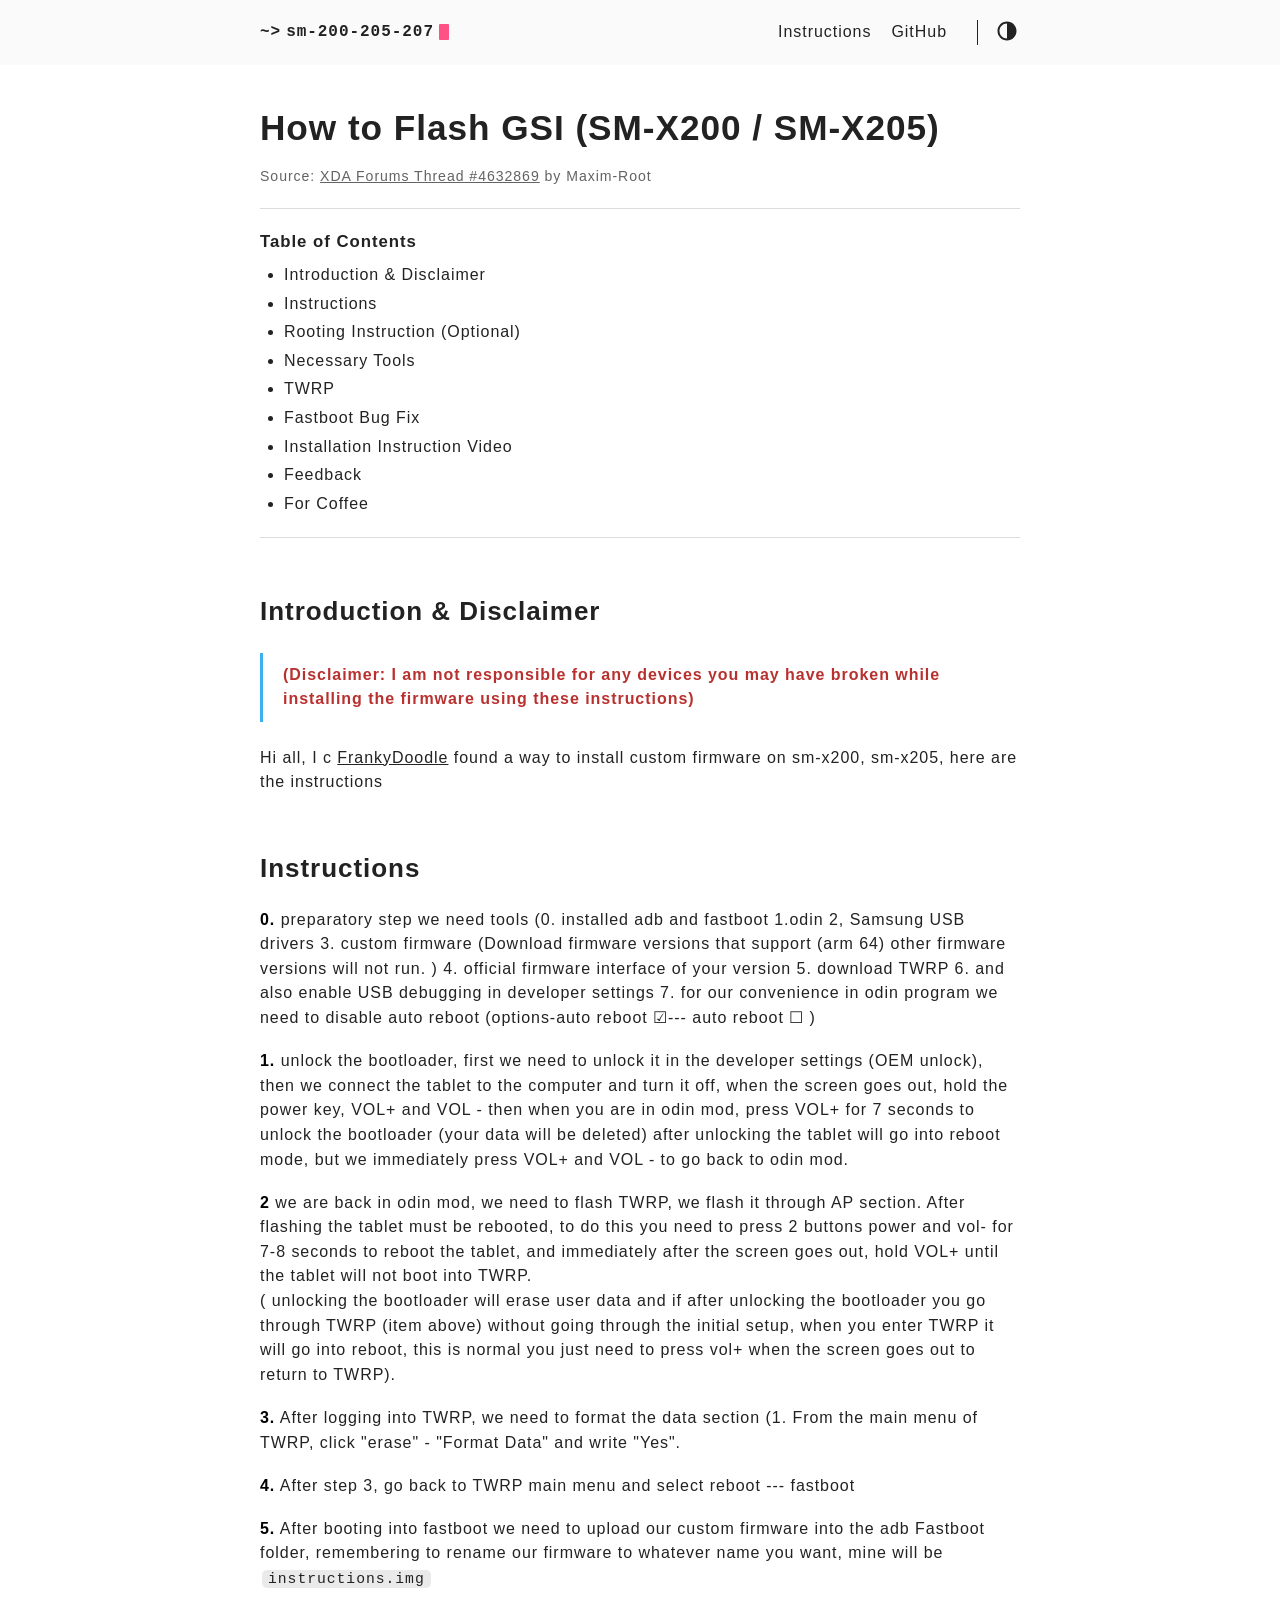
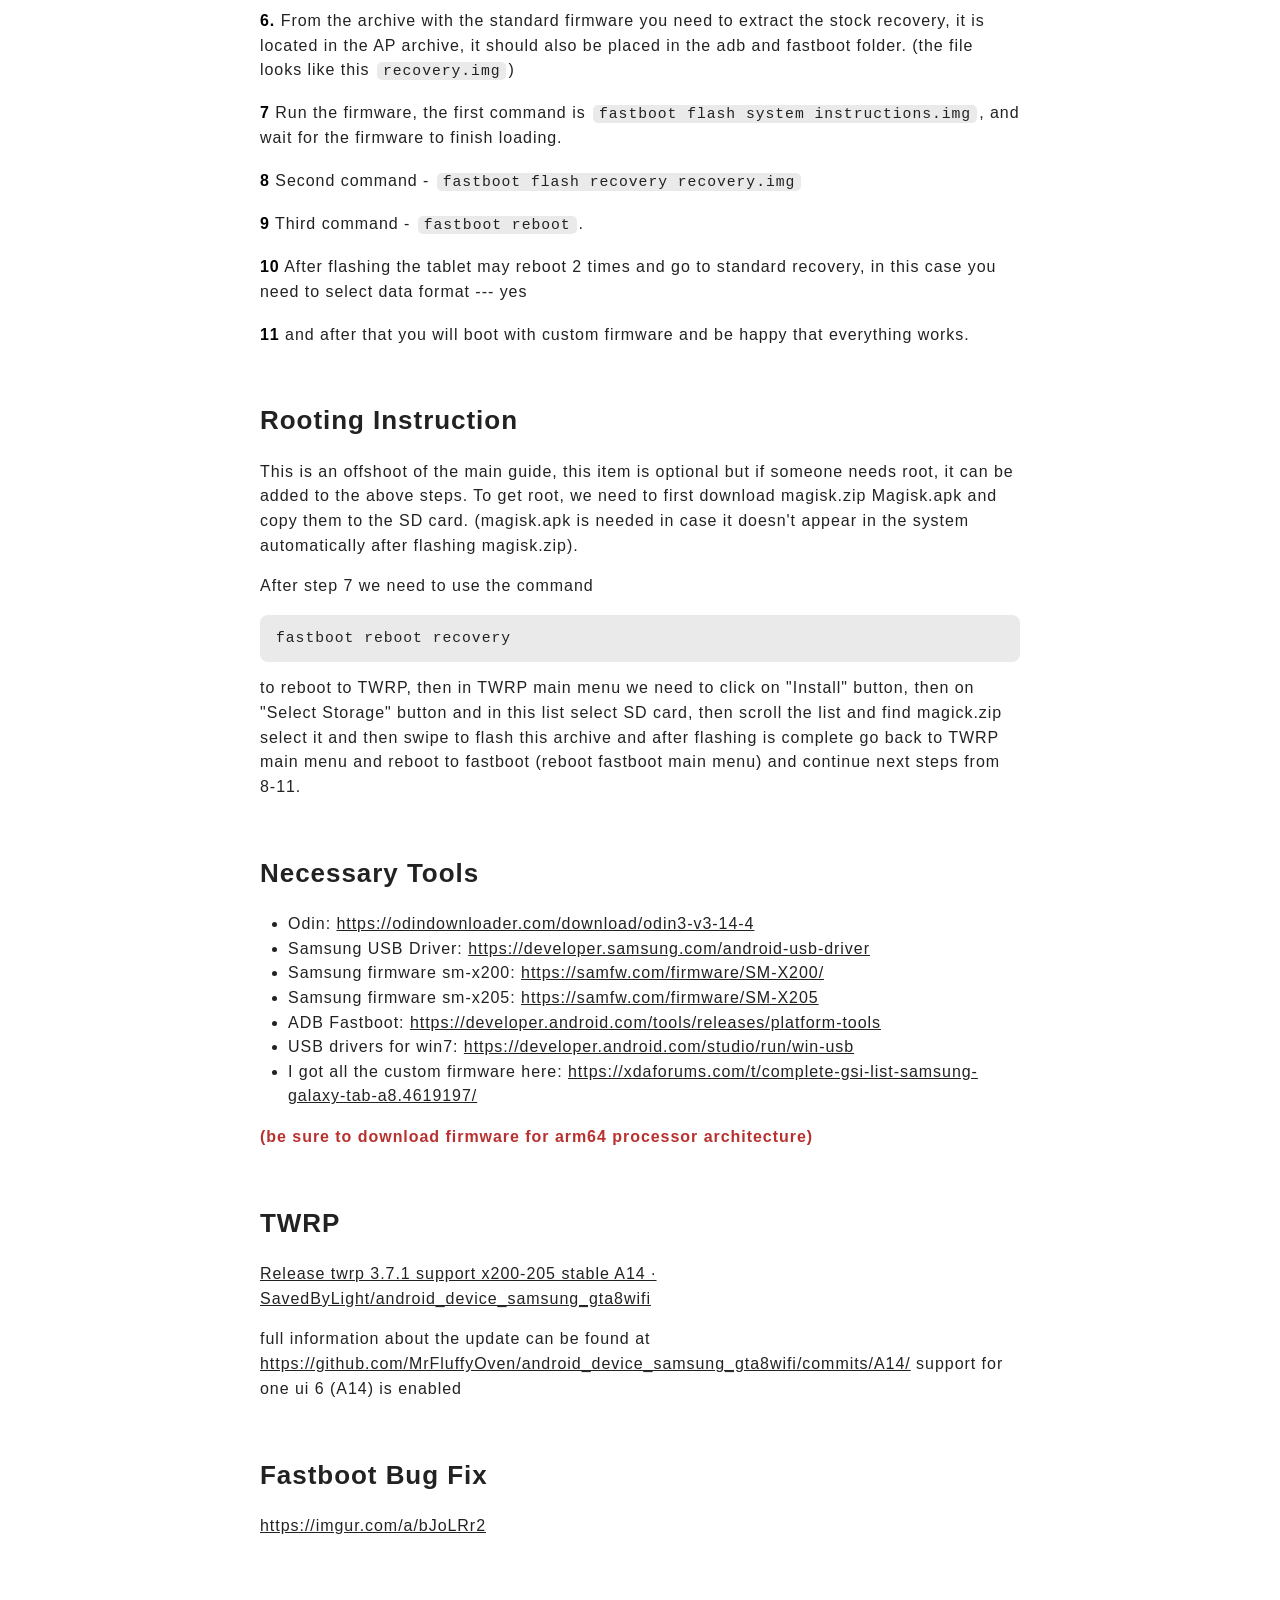
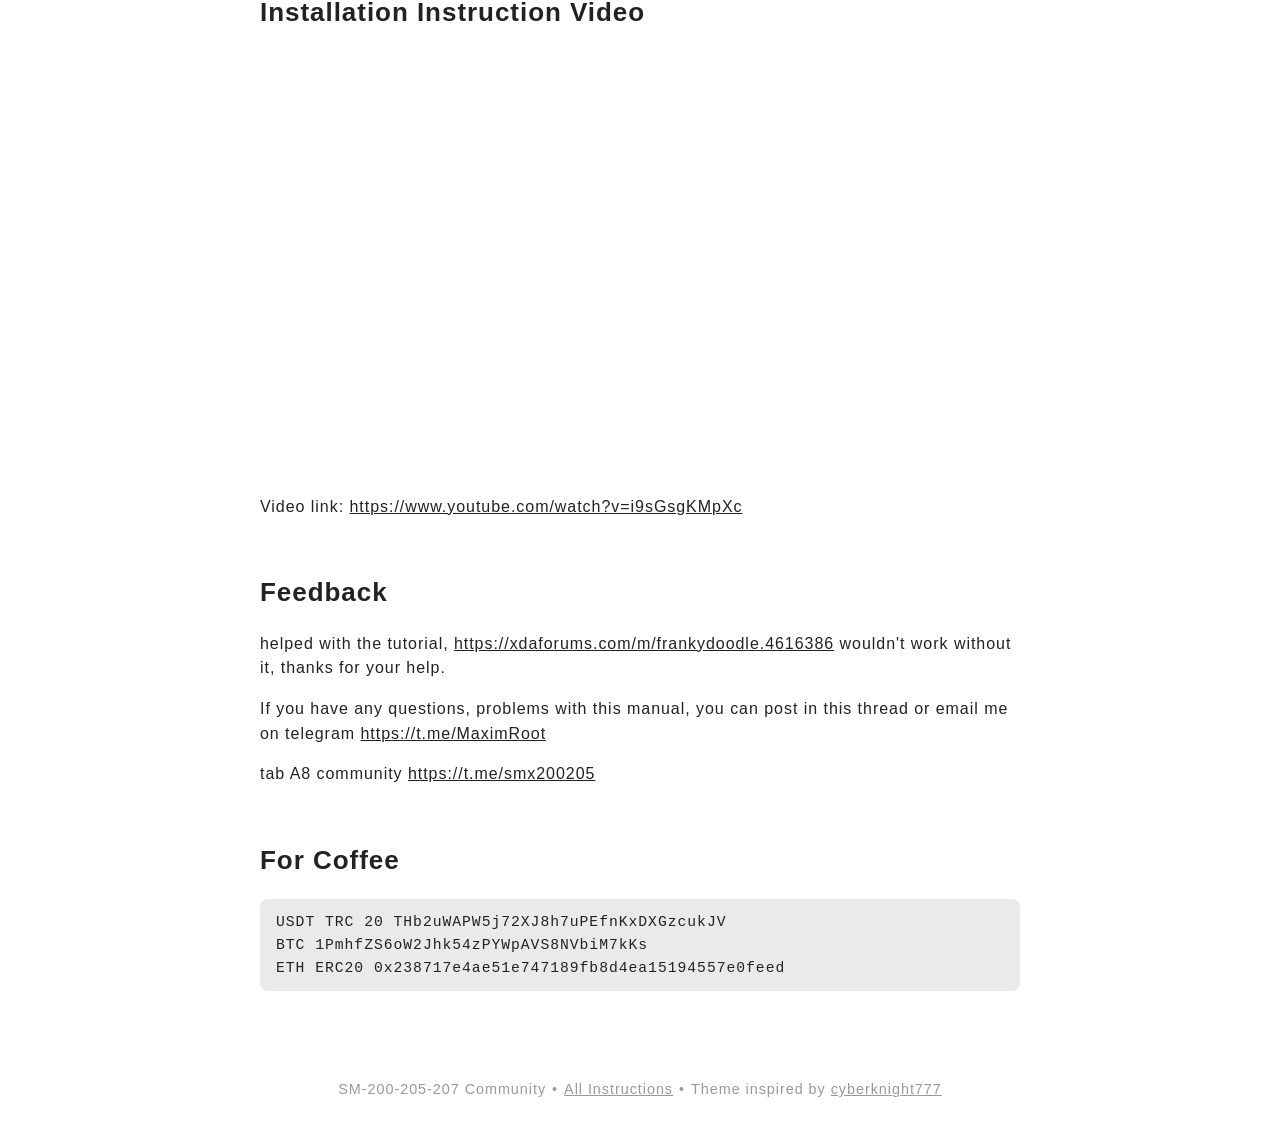
==== instructions/how-to-flash-gsi/index.html @ a04eec19 "Add Tab A8 GSI installation guide static site" ====
<!DOCTYPE html>
<html lang="en">
  <head>
    <meta charset="UTF-8" />
    <meta http-equiv="X-UA-Compatible" content="ie=edge" />
    <meta name="viewport" content="width=device-width, initial-scale=1, shrink-to-fit=no" />
    <meta name="author" content="Maxim-Root" />
    <meta name="description" content="Instructions on how to install GSI on Samsung Galaxy Tab A8 (SM-X200 / SM-X205)." />
    <title>How to Flash GSI (SM-X200 / SM-X205) :: SM-200-205-207</title>
    <link rel="icon" type="image/svg+xml" href="data:image/svg+xml,%3Csvg xmlns='http://www.w3.org/2000/svg' viewBox='0 0 32 32'%3E%3Crect width='32' height='32' rx='6' fill='%231b1c1d'/%3E%3Ctext x='50%25' y='55%25' dominant-baseline='middle' text-anchor='middle' font-family='monospace' font-size='16' font-weight='bold' fill='%23fe5186'%3E~%3E%3C/text%3E%3C/svg%3E" />
    <link rel="stylesheet" href="../../assets/css/style.css" />
    <script src="../../assets/js/main.js"></script>
  </head>
  <body>
    <div class="container">
      <header class="header">
        <span class="header__inner">
          <a href="../../" style="text-decoration: none;">
            <div class="logo">
              <span class="logo__mark">~&gt; </span>
              <span class="logo__text">sm-200-205-207</span>
              <span class="logo__cursor"></span>
            </div>
          </a>

          <span class="header__right">
            <nav class="menu">
              <ul class="menu__inner">
                <li><a href="../../">Instructions</a></li>
                <li><a href="https://github.com/SM-200-205-207" target="_blank" rel="noopener">GitHub</a></li>
              </ul>
            </nav>

            <button class="menu-trigger" type="button" aria-label="Menu" aria-expanded="false">
              <svg xmlns="http://www.w3.org/2000/svg" viewBox="0 0 24 24">
                <path d="M0 0h24v24H0z" fill="none" />
                <path d="M3 18h18v-2H3v2zm0-5h18v-2H3v2zm0-7v2h18V6H3z" />
              </svg>
            </button>

            <button class="theme-toggle not-selectable" type="button" aria-label="Toggle theme">
              <svg class="theme-toggler" width="24" height="24" viewBox="0 0 48 48" fill="none" xmlns="http://www.w3.org/2000/svg">
                <path d="M22 41C32.4934 41 41 32.4934 41 22C41 11.5066 32.4934 3 22 3C11.5066 3 3 11.5066 3 22C3 32.4934 11.5066 41 22 41ZM7 22C7 13.7157 13.7157 7 22 7V37C13.7157 37 7 30.2843 7 22Z" />
              </svg>
            </button>
          </span>
        </span>
      </header>

      <div class="content">
        <main class="post">
          <article>
            <h1 class="post-title">
              <a href="./">How to Flash GSI (SM-X200 / SM-X205)</a>
            </h1>
            <div class="post-meta">
              Source: <a href="https://xdaforums.com/t/instructions-on-how-to-install-gsi-on-sm-x200-sm-x205.4632869/" target="_blank" rel="noopener">XDA Forums Thread #4632869</a> by Maxim-Root
            </div>

            <hr />
            <aside id="toc">
              <div class="toc-title">Table of Contents</div>
              <nav id="TableOfContents">
                <ul>
                  <li><a href="#introduction">Introduction &amp; Disclaimer</a></li>
                  <li><a href="#instructions">Instructions</a></li>
                  <li><a href="#rooting-instruction">Rooting Instruction (Optional)</a></li>
                  <li><a href="#necessary-tools">Necessary Tools</a></li>
                  <li><a href="#twrp">TWRP</a></li>
                  <li><a href="#fastboot-bug-fix">Fastboot Bug Fix</a></li>
                  <li><a href="#installation-instruction-video">Installation Instruction Video</a></li>
                  <li><a href="#feedback">Feedback</a></li>
                  <li><a href="#for-coffee">For Coffee</a></li>
                </ul>
              </nav>
            </aside>
            <hr />

            <div class="post-content">
              <h2 id="introduction">Introduction &amp; Disclaimer</h2>
              <blockquote>
                <p class="disclaimer-text">(Disclaimer: I am not responsible for any devices you may have broken while installing the firmware using these instructions)</p>
              </blockquote>
              <p>
                Hi all, I c <a href="https://xdaforums.com/m/4616386/" target="_blank" rel="noopener">FrankyDoodle</a> found a way to install custom firmware on sm-x200, sm-x205, here are the instructions
              </p>

              <h2 id="instructions">Instructions</h2>
              <ul class="step-list">
                <li>
                  <strong>0.</strong> preparatory step we need tools (0. installed adb and fastboot 1.odin 2, Samsung USB drivers 3. custom firmware (Download firmware versions that support (arm 64) other firmware versions will not run. ) 4. official firmware interface of your version 5. download TWRP 6. and also enable USB debugging in developer settings 7. for our convenience in odin program we need to disable auto reboot (options-auto reboot &#x2611;--- auto reboot &#x2610; )
                </li>
                <li>
                  <strong>1.</strong> unlock the bootloader, first we need to unlock it in the developer settings (OEM unlock), then we connect the tablet to the computer and turn it off, when the screen goes out, hold the power key, VOL+ and VOL - then when you are in odin mod, press VOL+ for 7 seconds to unlock the bootloader (your data will be deleted) after unlocking the tablet will go into reboot mode, but we immediately press VOL+ and VOL - to go back to odin mod.
                </li>
                <li>
                  <strong>2</strong> we are back in odin mod, we need to flash TWRP, we flash it through AP section. After flashing the tablet must be rebooted, to do this you need to press 2 buttons power and vol- for 7-8 seconds to reboot the tablet, and immediately after the screen goes out, hold VOL+ until the tablet will not boot into TWRP.
                  <br />
                  ( unlocking the bootloader will erase user data and if after unlocking the bootloader you go through TWRP (item above) without going through the initial setup, when you enter TWRP it will go into reboot, this is normal you just need to press vol+ when the screen goes out to return to TWRP).
                </li>
                <li>
                  <strong>3.</strong> After logging into TWRP, we need to format the data section (1. From the main menu of TWRP, click &quot;erase&quot; - &quot;Format Data&quot; and write &quot;Yes&quot;.
                </li>
                <li>
                  <strong>4.</strong> After step 3, go back to TWRP main menu and select reboot --- fastboot
                </li>
                <li>
                  <strong>5.</strong> After booting into fastboot we need to upload our custom firmware into the adb Fastboot folder, remembering to rename our firmware to whatever name you want, mine will be <code>instructions.img</code>
                </li>
                <li>
                  <strong>6.</strong> From the archive with the standard firmware you need to extract the stock recovery, it is located in the AP archive, it should also be placed in the adb and fastboot folder. (the file looks like this <code>recovery.img</code>)
                </li>
                <li>
                  <strong>7</strong> Run the firmware, the first command is <code>fastboot flash system instructions.img</code>, and wait for the firmware to finish loading.
                </li>
                <li>
                  <strong>8</strong> Second command - <code>fastboot flash recovery recovery.img</code>
                </li>
                <li>
                  <strong>9</strong> Third command - <code>fastboot reboot</code>.
                </li>
                <li>
                  <strong>10</strong> After flashing the tablet may reboot 2 times and go to standard recovery, in this case you need to select data format --- yes
                </li>
                <li>
                  <strong>11</strong> and after that you will boot with custom firmware and be happy that everything works.
                </li>
              </ul>

              <h2 id="rooting-instruction">Rooting Instruction</h2>
              <p>
                This is an offshoot of the main guide, this item is optional but if someone needs root, it can be added to the above steps. To get root, we need to first download magisk.zip Magisk.apk and copy them to the SD card. (magisk.apk is needed in case it doesn't appear in the system automatically after flashing magisk.zip).
              </p>
              <p>
                After step 7 we need to use the command
              </p>
              <pre><code>fastboot reboot recovery</code></pre>
              <p>
                to reboot to TWRP, then in TWRP main menu we need to click on &quot;Install&quot; button, then on &quot;Select Storage&quot; button and in this list select SD card, then scroll the list and find magick.zip select it and then swipe to flash this archive and after flashing is complete go back to TWRP main menu and reboot to fastboot (reboot fastboot main menu) and continue next steps from 8-11.
              </p>

              <h2 id="necessary-tools">Necessary Tools</h2>
              <ul>
                <li>Odin: <a href="https://odindownloader.com/download/odin3-v3-14-4" target="_blank" rel="noopener">https://odindownloader.com/download/odin3-v3-14-4</a></li>
                <li>Samsung USB Driver: <a href="https://developer.samsung.com/android-usb-driver" target="_blank" rel="noopener">https://developer.samsung.com/android-usb-driver</a></li>
                <li>Samsung firmware sm-x200: <a href="https://samfw.com/firmware/SM-X200/" target="_blank" rel="noopener">https://samfw.com/firmware/SM-X200/</a></li>
                <li>Samsung firmware sm-x205: <a href="https://samfw.com/firmware/SM-X205" target="_blank" rel="noopener">https://samfw.com/firmware/SM-X205</a></li>
                <li>ADB Fastboot: <a href="https://developer.android.com/tools/releases/platform-tools" target="_blank" rel="noopener">https://developer.android.com/tools/releases/platform-tools</a></li>
                <li>USB drivers for win7: <a href="https://developer.android.com/studio/run/win-usb" target="_blank" rel="noopener">https://developer.android.com/studio/run/win-usb</a></li>
                <li>I got all the custom firmware here: <a href="https://xdaforums.com/t/complete-gsi-list-samsung-galaxy-tab-a8.4619197/" target="_blank" rel="noopener">https://xdaforums.com/t/complete-gsi-list-samsung-galaxy-tab-a8.4619197/</a></li>
              </ul>
              <p class="disclaimer-text">(be sure to download firmware for arm64 processor architecture)</p>

              <h2 id="twrp">TWRP</h2>
              <p>
                <a href="https://github.com/MrFluffyOven/android_device_samsung_gta8wifi/releases/tag/twrp" target="_blank" rel="noopener">
                  Release twrp 3.7.1 support x200-205 stable A14 &middot; SavedByLight/android_device_samsung_gta8wifi
                </a>
              </p>
              <p>
                full information about the update can be found at <a href="https://github.com/MrFluffyOven/android_device_samsung_gta8wifi/commits/A14/" target="_blank" rel="noopener">https://github.com/MrFluffyOven/android_device_samsung_gta8wifi/commits/A14/</a> support for one ui 6 (A14) is enabled
              </p>

              <h2 id="fastboot-bug-fix">Fastboot Bug Fix</h2>
              <p>
                <a href="https://imgur.com/a/bJoLRr2" target="_blank" rel="noopener">https://imgur.com/a/bJoLRr2</a>
              </p>

              <h2 id="installation-instruction-video">Installation Instruction Video</h2>
              <div class="video-wrapper">
                <iframe
                  src="https://www.youtube.com/embed/i9sGsgKMpXc?wmode=opaque"
                  title="Installation instruction video"
                  allowfullscreen
                ></iframe>
              </div>
              <p>
                Video link: <a href="https://www.youtube.com/watch?v=i9sGsgKMpXc" target="_blank" rel="noopener">https://www.youtube.com/watch?v=i9sGsgKMpXc</a>
              </p>

              <h2 id="feedback">Feedback</h2>
              <p>
                helped with the tutorial, <a href="https://xdaforums.com/m/frankydoodle.4616386" target="_blank" rel="noopener">https://xdaforums.com/m/frankydoodle.4616386</a> wouldn't work without it, thanks for your help.
              </p>
              <p>
                If you have any questions, problems with this manual, you can post in this thread or email me on telegram <a href="https://t.me/MaximRoot" target="_blank" rel="noopener">https://t.me/MaximRoot</a>
              </p>
              <p>
                tab A8 community <a href="https://t.me/smx200205" target="_blank" rel="noopener">https://t.me/smx200205</a>
              </p>

              <h2 id="for-coffee">For Coffee</h2>
              <pre><code>USDT TRC 20 THb2uWAPW5j72XJ8h7uPEfnKxDXGzcukJV
BTC 1PmhfZS6oW2Jhk54zPYWpAVS8NVbiM7kKs
ETH ERC20 0x238717e4ae51e747189fb8d4ea15194557e0feed</code></pre>
            </div>
          </article>
        </main>
      </div>

      <footer class="footer">
        <div class="footer__inner">
          <div class="footer__content">
            <span>SM-200-205-207 Community</span>
            <span><a href="../../">All Instructions</a></span>
            <span>Theme inspired by <a href="https://cyberknight777.dev/" target="_blank" rel="noopener">cyberknight777</a></span>
          </div>
        </div>
      </footer>
    </div>
  </body>
</html>
---- assets/css/style.css ----
/* Minimal theme inspired by hello-friend-ng / cyberknight777.dev */

*,
*::before,
*::after {
  box-sizing: border-box;
}

html {
  box-sizing: border-box;
  line-height: 1.6;
  letter-spacing: 0.06em;
  scroll-behavior: smooth;
  -webkit-text-size-adjust: 100%;
}

body {
  margin: 0;
  padding: 0;
  font-family: "Inter", -apple-system, BlinkMacSystemFont, "Roboto", "Segoe UI", Helvetica, Arial, sans-serif;
  font-size: 1rem;
  line-height: 1.54;
  text-rendering: optimizeLegibility;
  -webkit-font-smoothing: antialiased;
  display: flex;
  min-height: 100vh;
  flex-direction: column;
  background-color: #fff;
  color: #222;
}

@media (prefers-color-scheme: dark) {
  body {
    background-color: #232425;
    color: #a9a9b3;
  }
}

[data-theme="dark"] body {
  background-color: #232425;
  color: #a9a9b3;
}

[data-theme="light"] body {
  background-color: #fff;
  color: #222;
}

/* Scrollbar */
::-webkit-scrollbar {
  width: 8px;
  height: 8px;
  background: #212020;
}
::-webkit-scrollbar-thumb {
  background: #888;
}
::-webkit-scrollbar-thumb:hover {
  background: #dcdcdc;
}

/* Typography */
h1, h2, h3, h4, h5, h6 {
  display: flex;
  align-items: center;
  line-height: 1.3;
}

h1 { font-size: 2.625rem; }
h2 { font-size: 1.625rem; margin-top: 2.2em; }
h3 { font-size: 1.375rem; margin-top: 1.6em; }
h4 { font-size: 1.125rem; }

@media (max-width: 684px) {
  h1 { font-size: 2rem; }
  h2 { font-size: 1.4rem; }
  h3 { font-size: 1.15rem; }
  h4 { font-size: 1.125rem; }
}

a {
  color: inherit;
  word-break: break-word;
}

em, i, strong, b {
  color: #000;
}

@media (prefers-color-scheme: dark) {
  em, i, strong, b { color: #fff; }
}
[data-theme="dark"] em,
[data-theme="dark"] i,
[data-theme="dark"] strong,
[data-theme="dark"] b {
  color: #fff;
}
[data-theme="light"] em,
[data-theme="light"] i,
[data-theme="light"] strong,
[data-theme="light"] b {
  color: #000;
}

.disclaimer-text {
  color: #e05d5a;
  font-weight: 700;
}

[data-theme="light"] .disclaimer-text {
  color: #b8312f;
}

code {
  font-family: Consolas, Monaco, "Andale Mono", "Ubuntu Mono", monospace;
  padding: 1px 6px;
  margin: 0 2px;
  border-radius: 5px;
  font-size: 0.92rem;
  background: #eaeaea;
}

@media (prefers-color-scheme: dark) {
  code { background: #3b3d42; }
}
[data-theme="dark"] code { background: #3b3d42; }
[data-theme="light"] code { background: #eaeaea; }

pre {
  padding: 12px 16px;
  border-radius: 8px;
  font-size: 0.92rem;
  overflow: auto;
  background-color: #eaeaea;
}

@media (prefers-color-scheme: dark) {
  pre { background-color: #3b3d42; }
}
[data-theme="dark"] pre { background-color: #3b3d42; }
[data-theme="light"] pre { background-color: #eaeaea; }

@media (max-width: 684px) {
  pre {
    white-space: pre-wrap;
    word-wrap: break-word;
  }
}

pre code {
  background: none !important;
  margin: 0;
  padding: 0;
  font-size: inherit;
  color: inherit;
}

blockquote {
  position: relative;
  border-left: 3px solid #3eb0ef;
  margin: 24px 0;
  padding: 10px 20px;
}

blockquote p:first-of-type { margin-top: 0; }
blockquote p:last-of-type { margin-bottom: 0; }

ul, ol {
  margin-left: 28px;
  padding: 0;
}

@media (max-width: 684px) {
  ul, ol { margin-left: 20px; }
}

hr {
  width: 100%;
  border: none;
  height: 1px;
  background: #dcdcdc;
  margin: 20px 0;
}

@media (prefers-color-scheme: dark) {
  hr { background: #4e4e57; }
}
[data-theme="dark"] hr { background: #4e4e57; }
[data-theme="light"] hr { background: #dcdcdc; }

/* Layout */
.container {
  flex: 1 auto;
  display: flex;
  flex-direction: column;
  justify-content: space-between;
  text-align: center;
}

.content {
  display: flex;
  flex-direction: column;
  flex: 1 auto;
  align-items: center;
  justify-content: flex-start;
  margin: 0;
}

/* Header */
.header {
  display: flex;
  align-items: center;
  justify-content: center;
  position: relative;
  padding: 20px;
  background: #fafafa;
}

@media (prefers-color-scheme: dark) {
  .header { background: #1b1c1d; }
}
[data-theme="dark"] .header { background: #1b1c1d; }
[data-theme="light"] .header { background: #fafafa; }

.header__inner {
  display: flex;
  align-items: center;
  justify-content: space-between;
  margin: 0 auto;
  width: 760px;
  max-width: 100%;
}

.header__right {
  display: flex;
  flex-direction: row;
  align-items: center;
}

@media (max-width: 684px) {
  .header__right {
    flex-direction: row-reverse;
  }
}

.logo {
  display: flex;
  align-items: center;
  text-decoration: none;
  font-weight: bold;
  font-family: Consolas, Monaco, monospace;
}

.logo__mark {
  margin-right: 5px;
}

.logo__cursor {
  display: inline-block;
  width: 10px;
  height: 1rem;
  background: #fe5186;
  margin-left: 5px;
  border-radius: 1px;
  animation: cursor 1s infinite;
}

@keyframes cursor {
  0% { opacity: 0; }
  50% { opacity: 1; }
  100% { opacity: 0; }
}

.menu {
  background: #fafafa;
  border-right: 1px solid;
  margin-right: 18px;
  padding-right: 12px;
}

@media (prefers-color-scheme: dark) {
  .menu { background: #1b1c1d; }
}
[data-theme="dark"] .menu { background: #1b1c1d; }
[data-theme="light"] .menu { background: #fafafa; }

@media (max-width: 684px) {
  .menu {
    display: none;
    position: absolute;
    top: 62px;
    right: 20px;
    border: 1px solid #4e4e57;
    border-radius: 6px;
    margin: 0;
    padding: 10px 16px;
    z-index: 100;
  }
  .menu.is-open {
    display: block;
  }
}

.menu__inner {
  display: flex;
  align-items: center;
  justify-content: flex-start;
  max-width: 100%;
  margin: 0 auto;
  padding: 0 8px;
  font-size: 1rem;
  list-style: none;
}

.menu__inner li {
  margin: 0 10px;
}

@media (max-width: 684px) {
  .menu__inner {
    flex-direction: column;
    align-items: flex-start;
    padding: 0;
  }
  .menu__inner li {
    margin: 0;
    padding: 6px 0;
  }
}

.menu a {
  display: inline-block;
  text-decoration: none;
}

.menu a:hover {
  text-decoration: underline;
}

.menu-trigger {
  width: 24px;
  height: 24px;
  fill: currentColor;
  color: inherit;
  background: none;
  border: none;
  padding: 0;
  margin-left: 10px;
  cursor: pointer;
  display: none;
}

@media (max-width: 684px) {
  .menu-trigger {
    display: flex;
    align-items: center;
    justify-content: center;
    margin-left: 12px;
    margin-right: 0;
  }
}

.theme-toggle {
  display: flex;
  align-items: center;
  justify-content: center;
  line-height: 1;
  cursor: pointer;
  background: none;
  border: none;
  color: inherit;
  padding: 0;
}

.theme-toggler {
  fill: currentColor;
}

.not-selectable {
  user-select: none;
  -webkit-user-select: none;
}

/* Posts List (Homepage) */
.posts {
  width: 100%;
  max-width: 800px;
  text-align: left;
  padding: 20px;
  margin: 20px auto;
}

@media (max-width: 900px) {
  .posts { max-width: 660px; }
}

.posts-intro {
  margin-bottom: 24px;
  opacity: 0.85;
}

.posts-group {
  display: flex;
  margin-bottom: 1.9em;
  line-height: normal;
}

@media (max-width: 900px) {
  .posts-group { display: block; }
}

.posts-list {
  flex-grow: 1;
  margin: 0;
  padding: 0;
  list-style: none;
}

.posts .post-title {
  font-size: 1rem;
  margin: 5px 0;
}

.posts .post-year {
  padding-top: 6px;
  margin-right: 1.8em;
  font-size: 1.6em;
  opacity: 0.6;
}

@media (max-width: 900px) {
  .posts .post-year { margin: -6px 0 8px; }
}

.posts .post-item {
  border-bottom: 1px gray dashed;
}

.posts .post-item a {
  display: flex;
  justify-content: space-between;
  align-items: baseline;
  padding: 12px 0;
  text-decoration: none;
}

.posts .post-item a:hover .post-title {
  text-decoration: underline;
}

.posts .post-day {
  flex-shrink: 0;
  margin-left: 1em;
  opacity: 0.6;
  font-size: 0.9rem;
}

/* Single Post / Instruction Page */
.post {
  width: 100%;
  max-width: 800px;
  text-align: left;
  padding: 20px;
  margin: 20px auto;
}

@media (max-width: 900px) {
  .post { max-width: 660px; }
}

.post-title {
  font-size: 2.2rem;
  margin: 0 0 16px;
}

@media (max-width: 684px) {
  .post-title { font-size: 1.75rem; }
}

.post-title a {
  text-decoration: none;
}

.post-meta {
  font-size: 0.88rem;
  opacity: 0.7;
  margin-bottom: 16px;
}

/* Pinned Table of Contents */
#toc {
  margin: 12px 0;
}

.toc-title {
  font-weight: 700;
  font-size: 1.05rem;
  margin-bottom: 8px;
}

#TableOfContents ul {
  margin: 4px 0 4px 24px;
  padding: 0;
}

#TableOfContents li {
  margin: 4px 0;
}

#TableOfContents a {
  text-decoration: none;
}

#TableOfContents a:hover {
  text-decoration: underline;
}

.post-content {
  margin-top: 24px;
}

.post-content p {
  margin: 0 0 1em;
}

.step-list {
  list-style: none;
  margin-left: 0;
  padding-left: 0;
}

.step-list > li {
  margin-bottom: 1.15em;
}

.video-wrapper {
  position: relative;
  padding-bottom: 56.25%;
  height: 0;
  overflow: hidden;
  border-radius: 8px;
  margin: 16px 0;
}

.video-wrapper iframe {
  position: absolute;
  top: 0;
  left: 0;
  width: 100%;
  height: 100%;
  border: 0;
}

/* Footer */
.footer {
  padding: 32px 20px;
  flex-grow: 0;
  color: #999;
}

.footer__inner {
  display: flex;
  align-items: center;
  justify-content: center;
  margin: 0 auto;
  width: 760px;
  max-width: 100%;
}

.footer__content {
  display: flex;
  flex-direction: row;
  flex-wrap: wrap;
  justify-content: center;
  align-items: center;
  font-size: 0.9rem;
  color: #999;
}

.footer__content > *:not(:last-child)::after {
  content: "•";
  padding: 0 6px;
}

@media (max-width: 684px) {
  .footer__content {
    flex-direction: column;
    gap: 4px;
  }
  .footer__content > *:not(:last-child)::after {
    content: "";
    padding: 0;
  }
}
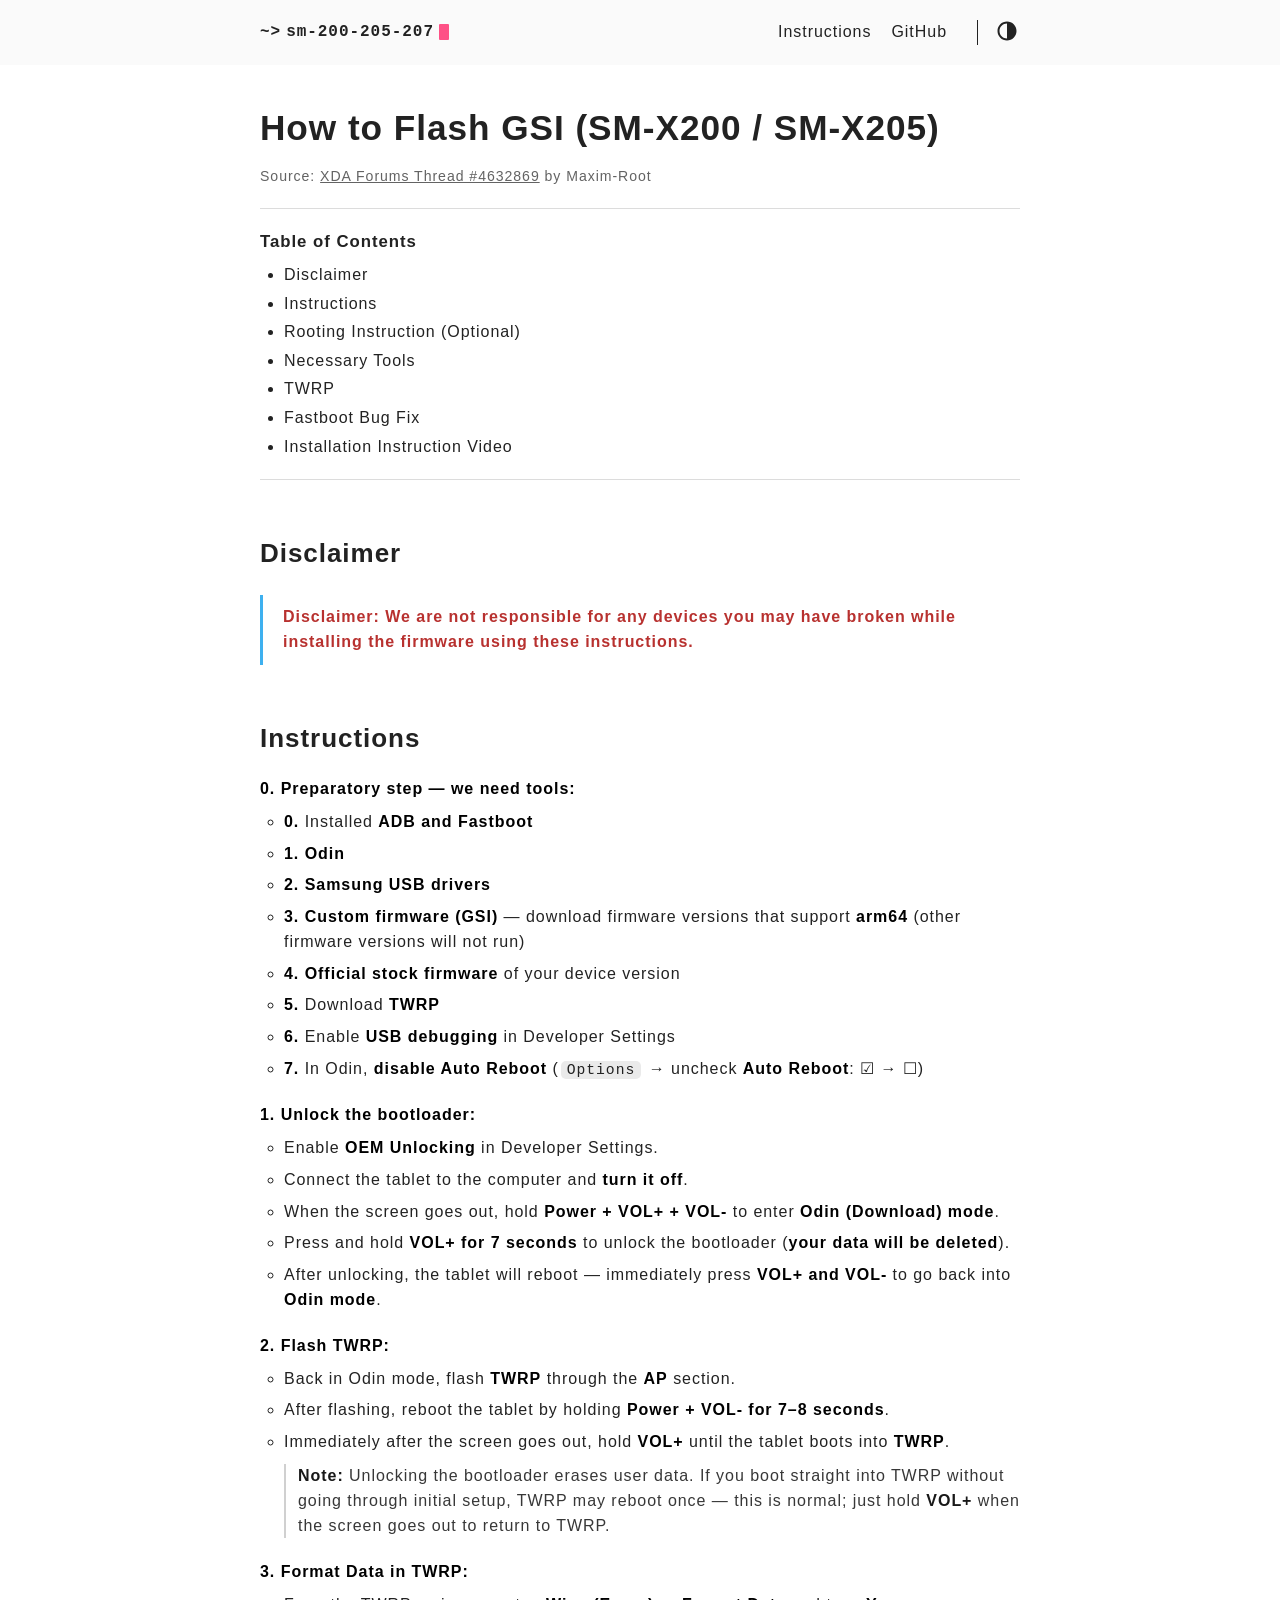
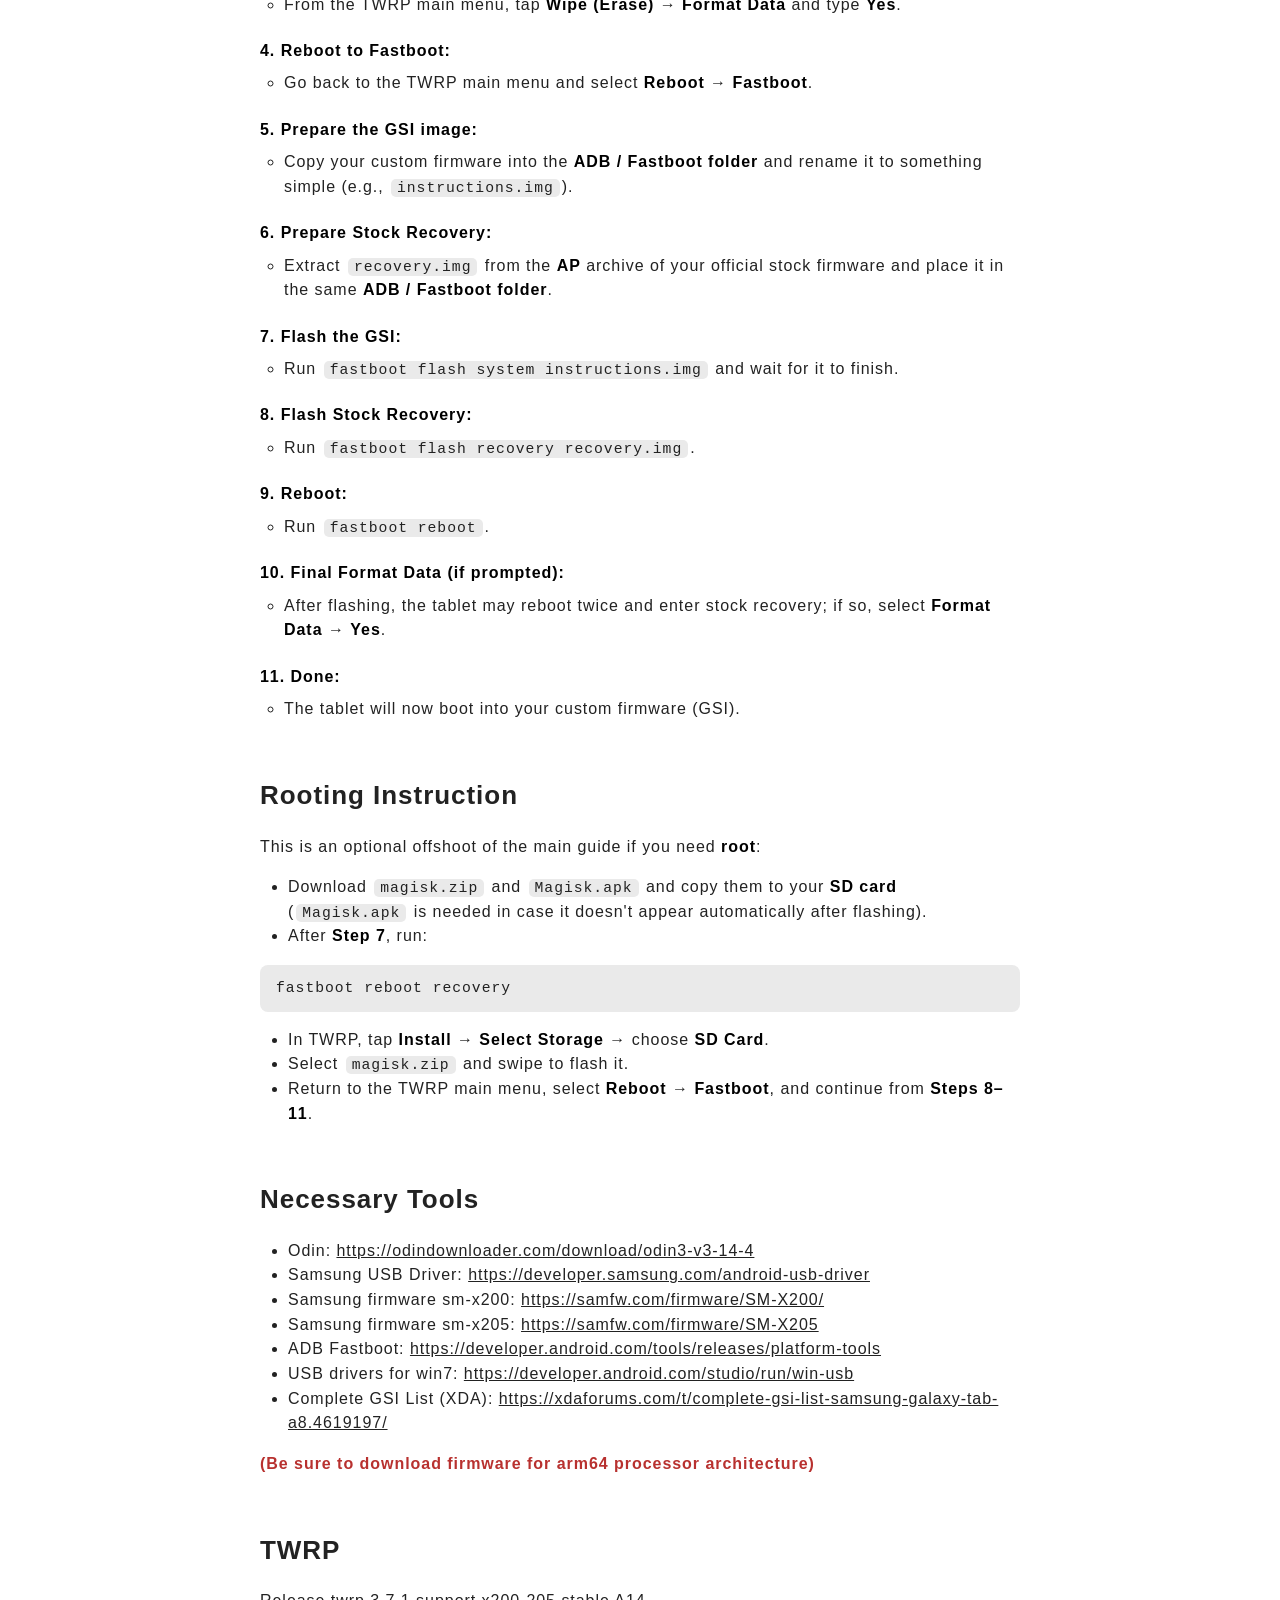
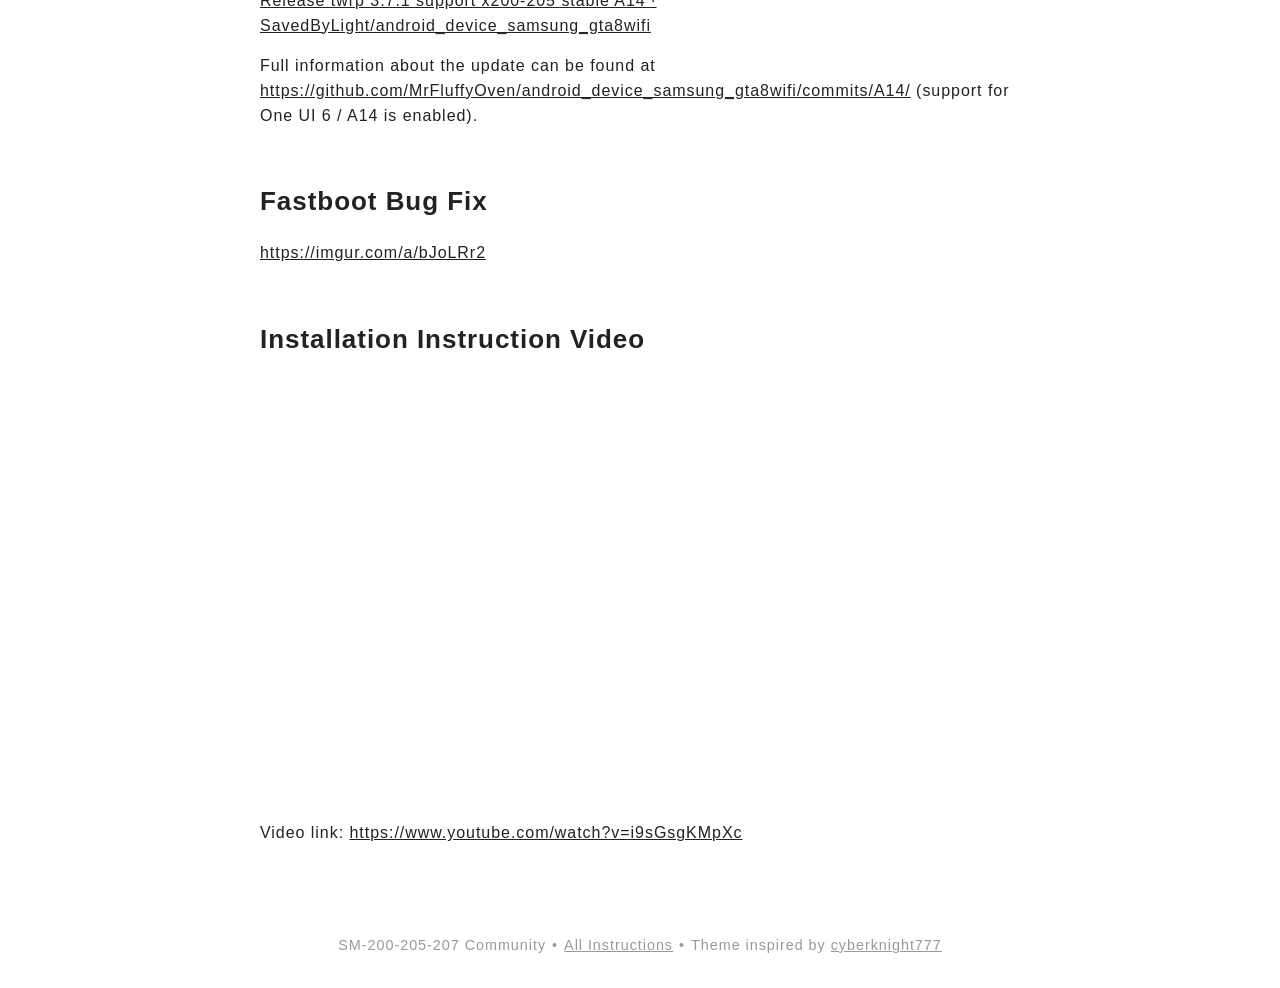
==== commit 4995ee22: "Format instructions with indentation/highlights, update disclaimer, remove Feedback/For Coffee" ====
--- a/instructions/how-to-flash-gsi/index.html
+++ b/instructions/how-to-flash-gsi/index.html
@@ -62,82 +62,130 @@
               <div class="toc-title">Table of Contents</div>
               <nav id="TableOfContents">
                 <ul>
-                  <li><a href="#introduction">Introduction &amp; Disclaimer</a></li>
+                  <li><a href="#disclaimer">Disclaimer</a></li>
                   <li><a href="#instructions">Instructions</a></li>
                   <li><a href="#rooting-instruction">Rooting Instruction (Optional)</a></li>
                   <li><a href="#necessary-tools">Necessary Tools</a></li>
                   <li><a href="#twrp">TWRP</a></li>
                   <li><a href="#fastboot-bug-fix">Fastboot Bug Fix</a></li>
                   <li><a href="#installation-instruction-video">Installation Instruction Video</a></li>
-                  <li><a href="#feedback">Feedback</a></li>
-                  <li><a href="#for-coffee">For Coffee</a></li>
                 </ul>
               </nav>
             </aside>
             <hr />
 
             <div class="post-content">
-              <h2 id="introduction">Introduction &amp; Disclaimer</h2>
+              <h2 id="disclaimer">Disclaimer</h2>
               <blockquote>
-                <p class="disclaimer-text">(Disclaimer: I am not responsible for any devices you may have broken while installing the firmware using these instructions)</p>
+                <p class="disclaimer-text">Disclaimer: We are not responsible for any devices you may have broken while installing the firmware using these instructions.</p>
               </blockquote>
-              <p>
-                Hi all, I c <a href="https://xdaforums.com/m/4616386/" target="_blank" rel="noopener">FrankyDoodle</a> found a way to install custom firmware on sm-x200, sm-x205, here are the instructions
-              </p>
 
               <h2 id="instructions">Instructions</h2>
               <ul class="step-list">
                 <li>
-                  <strong>0.</strong> preparatory step we need tools (0. installed adb and fastboot 1.odin 2, Samsung USB drivers 3. custom firmware (Download firmware versions that support (arm 64) other firmware versions will not run. ) 4. official firmware interface of your version 5. download TWRP 6. and also enable USB debugging in developer settings 7. for our convenience in odin program we need to disable auto reboot (options-auto reboot &#x2611;--- auto reboot &#x2610; )
-                </li>
-                <li>
-                  <strong>1.</strong> unlock the bootloader, first we need to unlock it in the developer settings (OEM unlock), then we connect the tablet to the computer and turn it off, when the screen goes out, hold the power key, VOL+ and VOL - then when you are in odin mod, press VOL+ for 7 seconds to unlock the bootloader (your data will be deleted) after unlocking the tablet will go into reboot mode, but we immediately press VOL+ and VOL - to go back to odin mod.
-                </li>
-                <li>
-                  <strong>2</strong> we are back in odin mod, we need to flash TWRP, we flash it through AP section. After flashing the tablet must be rebooted, to do this you need to press 2 buttons power and vol- for 7-8 seconds to reboot the tablet, and immediately after the screen goes out, hold VOL+ until the tablet will not boot into TWRP.
-                  <br />
-                  ( unlocking the bootloader will erase user data and if after unlocking the bootloader you go through TWRP (item above) without going through the initial setup, when you enter TWRP it will go into reboot, this is normal you just need to press vol+ when the screen goes out to return to TWRP).
-                </li>
-                <li>
-                  <strong>3.</strong> After logging into TWRP, we need to format the data section (1. From the main menu of TWRP, click &quot;erase&quot; - &quot;Format Data&quot; and write &quot;Yes&quot;.
-                </li>
-                <li>
-                  <strong>4.</strong> After step 3, go back to TWRP main menu and select reboot --- fastboot
-                </li>
-                <li>
-                  <strong>5.</strong> After booting into fastboot we need to upload our custom firmware into the adb Fastboot folder, remembering to rename our firmware to whatever name you want, mine will be <code>instructions.img</code>
-                </li>
-                <li>
-                  <strong>6.</strong> From the archive with the standard firmware you need to extract the stock recovery, it is located in the AP archive, it should also be placed in the adb and fastboot folder. (the file looks like this <code>recovery.img</code>)
-                </li>
-                <li>
-                  <strong>7</strong> Run the firmware, the first command is <code>fastboot flash system instructions.img</code>, and wait for the firmware to finish loading.
-                </li>
-                <li>
-                  <strong>8</strong> Second command - <code>fastboot flash recovery recovery.img</code>
-                </li>
-                <li>
-                  <strong>9</strong> Third command - <code>fastboot reboot</code>.
-                </li>
-                <li>
-                  <strong>10</strong> After flashing the tablet may reboot 2 times and go to standard recovery, in this case you need to select data format --- yes
-                </li>
-                <li>
-                  <strong>11</strong> and after that you will boot with custom firmware and be happy that everything works.
+                  <strong>0. Preparatory step — we need tools:</strong>
+                  <ul>
+                    <li><strong>0.</strong> Installed <strong>ADB and Fastboot</strong></li>
+                    <li><strong>1.</strong> <strong>Odin</strong></li>
+                    <li><strong>2.</strong> <strong>Samsung USB drivers</strong></li>
+                    <li><strong>3.</strong> <strong>Custom firmware (GSI)</strong> — download firmware versions that support <strong>arm64</strong> (other firmware versions will not run)</li>
+                    <li><strong>4.</strong> <strong>Official stock firmware</strong> of your device version</li>
+                    <li><strong>5.</strong> Download <strong>TWRP</strong></li>
+                    <li><strong>6.</strong> Enable <strong>USB debugging</strong> in Developer Settings</li>
+                    <li><strong>7.</strong> In Odin, <strong>disable Auto Reboot</strong> (<code>Options</code> &rarr; uncheck <strong>Auto Reboot</strong>: &#x2611; &rarr; &#x2610;)</li>
+                  </ul>
+                </li>
+                <li>
+                  <strong>1. Unlock the bootloader:</strong>
+                  <ul>
+                    <li>Enable <strong>OEM Unlocking</strong> in Developer Settings.</li>
+                    <li>Connect the tablet to the computer and <strong>turn it off</strong>.</li>
+                    <li>When the screen goes out, hold <strong>Power + VOL+ + VOL-</strong> to enter <strong>Odin (Download) mode</strong>.</li>
+                    <li>Press and hold <strong>VOL+ for 7 seconds</strong> to unlock the bootloader (<strong>your data will be deleted</strong>).</li>
+                    <li>After unlocking, the tablet will reboot — immediately press <strong>VOL+ and VOL-</strong> to go back into <strong>Odin mode</strong>.</li>
+                  </ul>
+                </li>
+                <li>
+                  <strong>2. Flash TWRP:</strong>
+                  <ul>
+                    <li>Back in Odin mode, flash <strong>TWRP</strong> through the <strong>AP</strong> section.</li>
+                    <li>After flashing, reboot the tablet by holding <strong>Power + VOL- for 7–8 seconds</strong>.</li>
+                    <li>Immediately after the screen goes out, hold <strong>VOL+</strong> until the tablet boots into <strong>TWRP</strong>.</li>
+                  </ul>
+                  <div class="step-note">
+                    <strong>Note:</strong> Unlocking the bootloader erases user data. If you boot straight into TWRP without going through initial setup, TWRP may reboot once — this is normal; just hold <strong>VOL+</strong> when the screen goes out to return to TWRP.
+                  </div>
+                </li>
+                <li>
+                  <strong>3. Format Data in TWRP:</strong>
+                  <ul>
+                    <li>From the TWRP main menu, tap <strong>Wipe (Erase)</strong> &rarr; <strong>Format Data</strong> and type <strong>Yes</strong>.</li>
+                  </ul>
+                </li>
+                <li>
+                  <strong>4. Reboot to Fastboot:</strong>
+                  <ul>
+                    <li>Go back to the TWRP main menu and select <strong>Reboot</strong> &rarr; <strong>Fastboot</strong>.</li>
+                  </ul>
+                </li>
+                <li>
+                  <strong>5. Prepare the GSI image:</strong>
+                  <ul>
+                    <li>Copy your custom firmware into the <strong>ADB / Fastboot folder</strong> and rename it to something simple (e.g., <code>instructions.img</code>).</li>
+                  </ul>
+                </li>
+                <li>
+                  <strong>6. Prepare Stock Recovery:</strong>
+                  <ul>
+                    <li>Extract <code>recovery.img</code> from the <strong>AP</strong> archive of your official stock firmware and place it in the same <strong>ADB / Fastboot folder</strong>.</li>
+                  </ul>
+                </li>
+                <li>
+                  <strong>7. Flash the GSI:</strong>
+                  <ul>
+                    <li>Run <code>fastboot flash system instructions.img</code> and wait for it to finish.</li>
+                  </ul>
+                </li>
+                <li>
+                  <strong>8. Flash Stock Recovery:</strong>
+                  <ul>
+                    <li>Run <code>fastboot flash recovery recovery.img</code>.</li>
+                  </ul>
+                </li>
+                <li>
+                  <strong>9. Reboot:</strong>
+                  <ul>
+                    <li>Run <code>fastboot reboot</code>.</li>
+                  </ul>
+                </li>
+                <li>
+                  <strong>10. Final Format Data (if prompted):</strong>
+                  <ul>
+                    <li>After flashing, the tablet may reboot twice and enter stock recovery; if so, select <strong>Format Data</strong> &rarr; <strong>Yes</strong>.</li>
+                  </ul>
+                </li>
+                <li>
+                  <strong>11. Done:</strong>
+                  <ul>
+                    <li>The tablet will now boot into your custom firmware (GSI).</li>
+                  </ul>
                 </li>
               </ul>
 
               <h2 id="rooting-instruction">Rooting Instruction</h2>
               <p>
-                This is an offshoot of the main guide, this item is optional but if someone needs root, it can be added to the above steps. To get root, we need to first download magisk.zip Magisk.apk and copy them to the SD card. (magisk.apk is needed in case it doesn't appear in the system automatically after flashing magisk.zip).
-              </p>
-              <p>
-                After step 7 we need to use the command
-              </p>
+                This is an optional offshoot of the main guide if you need <strong>root</strong>:
+              </p>
+              <ul>
+                <li>Download <code>magisk.zip</code> and <code>Magisk.apk</code> and copy them to your <strong>SD card</strong> (<code>Magisk.apk</code> is needed in case it doesn't appear automatically after flashing).</li>
+                <li>After <strong>Step 7</strong>, run:</li>
+              </ul>
               <pre><code>fastboot reboot recovery</code></pre>
-              <p>
-                to reboot to TWRP, then in TWRP main menu we need to click on &quot;Install&quot; button, then on &quot;Select Storage&quot; button and in this list select SD card, then scroll the list and find magick.zip select it and then swipe to flash this archive and after flashing is complete go back to TWRP main menu and reboot to fastboot (reboot fastboot main menu) and continue next steps from 8-11.
-              </p>
+              <ul>
+                <li>In TWRP, tap <strong>Install</strong> &rarr; <strong>Select Storage</strong> &rarr; choose <strong>SD Card</strong>.</li>
+                <li>Select <code>magisk.zip</code> and swipe to flash it.</li>
+                <li>Return to the TWRP main menu, select <strong>Reboot</strong> &rarr; <strong>Fastboot</strong>, and continue from <strong>Steps 8–11</strong>.</li>
+              </ul>
 
               <h2 id="necessary-tools">Necessary Tools</h2>
               <ul>
@@ -147,9 +195,9 @@
                 <li>Samsung firmware sm-x205: <a href="https://samfw.com/firmware/SM-X205" target="_blank" rel="noopener">https://samfw.com/firmware/SM-X205</a></li>
                 <li>ADB Fastboot: <a href="https://developer.android.com/tools/releases/platform-tools" target="_blank" rel="noopener">https://developer.android.com/tools/releases/platform-tools</a></li>
                 <li>USB drivers for win7: <a href="https://developer.android.com/studio/run/win-usb" target="_blank" rel="noopener">https://developer.android.com/studio/run/win-usb</a></li>
-                <li>I got all the custom firmware here: <a href="https://xdaforums.com/t/complete-gsi-list-samsung-galaxy-tab-a8.4619197/" target="_blank" rel="noopener">https://xdaforums.com/t/complete-gsi-list-samsung-galaxy-tab-a8.4619197/</a></li>
-              </ul>
-              <p class="disclaimer-text">(be sure to download firmware for arm64 processor architecture)</p>
+                <li>Complete GSI List (XDA): <a href="https://xdaforums.com/t/complete-gsi-list-samsung-galaxy-tab-a8.4619197/" target="_blank" rel="noopener">https://xdaforums.com/t/complete-gsi-list-samsung-galaxy-tab-a8.4619197/</a></li>
+              </ul>
+              <p class="disclaimer-text">(Be sure to download firmware for arm64 processor architecture)</p>
 
               <h2 id="twrp">TWRP</h2>
               <p>
@@ -158,7 +206,7 @@
                 </a>
               </p>
               <p>
-                full information about the update can be found at <a href="https://github.com/MrFluffyOven/android_device_samsung_gta8wifi/commits/A14/" target="_blank" rel="noopener">https://github.com/MrFluffyOven/android_device_samsung_gta8wifi/commits/A14/</a> support for one ui 6 (A14) is enabled
+                Full information about the update can be found at <a href="https://github.com/MrFluffyOven/android_device_samsung_gta8wifi/commits/A14/" target="_blank" rel="noopener">https://github.com/MrFluffyOven/android_device_samsung_gta8wifi/commits/A14/</a> (support for One UI 6 / A14 is enabled).
               </p>
 
               <h2 id="fastboot-bug-fix">Fastboot Bug Fix</h2>
@@ -177,22 +225,6 @@
               <p>
                 Video link: <a href="https://www.youtube.com/watch?v=i9sGsgKMpXc" target="_blank" rel="noopener">https://www.youtube.com/watch?v=i9sGsgKMpXc</a>
               </p>
-
-              <h2 id="feedback">Feedback</h2>
-              <p>
-                helped with the tutorial, <a href="https://xdaforums.com/m/frankydoodle.4616386" target="_blank" rel="noopener">https://xdaforums.com/m/frankydoodle.4616386</a> wouldn't work without it, thanks for your help.
-              </p>
-              <p>
-                If you have any questions, problems with this manual, you can post in this thread or email me on telegram <a href="https://t.me/MaximRoot" target="_blank" rel="noopener">https://t.me/MaximRoot</a>
-              </p>
-              <p>
-                tab A8 community <a href="https://t.me/smx200205" target="_blank" rel="noopener">https://t.me/smx200205</a>
-              </p>
-
-              <h2 id="for-coffee">For Coffee</h2>
-              <pre><code>USDT TRC 20 THb2uWAPW5j72XJ8h7uPEfnKxDXGzcukJV
-BTC 1PmhfZS6oW2Jhk54zPYWpAVS8NVbiM7kKs
-ETH ERC20 0x238717e4ae51e747189fb8d4ea15194557e0feed</code></pre>
             </div>
           </article>
         </main>
--- a/assets/css/style.css
+++ b/assets/css/style.css
@@ -531,7 +531,32 @@
 }
 
 .step-list > li {
-  margin-bottom: 1.15em;
+  margin-bottom: 1.35em;
+}
+
+.step-list ul,
+.step-list ol {
+  margin-top: 0.5em;
+  margin-bottom: 0.5em;
+  margin-left: 24px;
+  padding-left: 0;
+}
+
+.step-list ul li,
+.step-list ol li {
+  margin-bottom: 0.45em;
+}
+
+.step-note {
+  margin-top: 0.6em;
+  margin-left: 24px;
+  padding-left: 12px;
+  border-left: 2px solid #4e4e57;
+  opacity: 0.9;
+}
+
+[data-theme="light"] .step-note {
+  border-left-color: #ccc;
 }
 
 .video-wrapper {
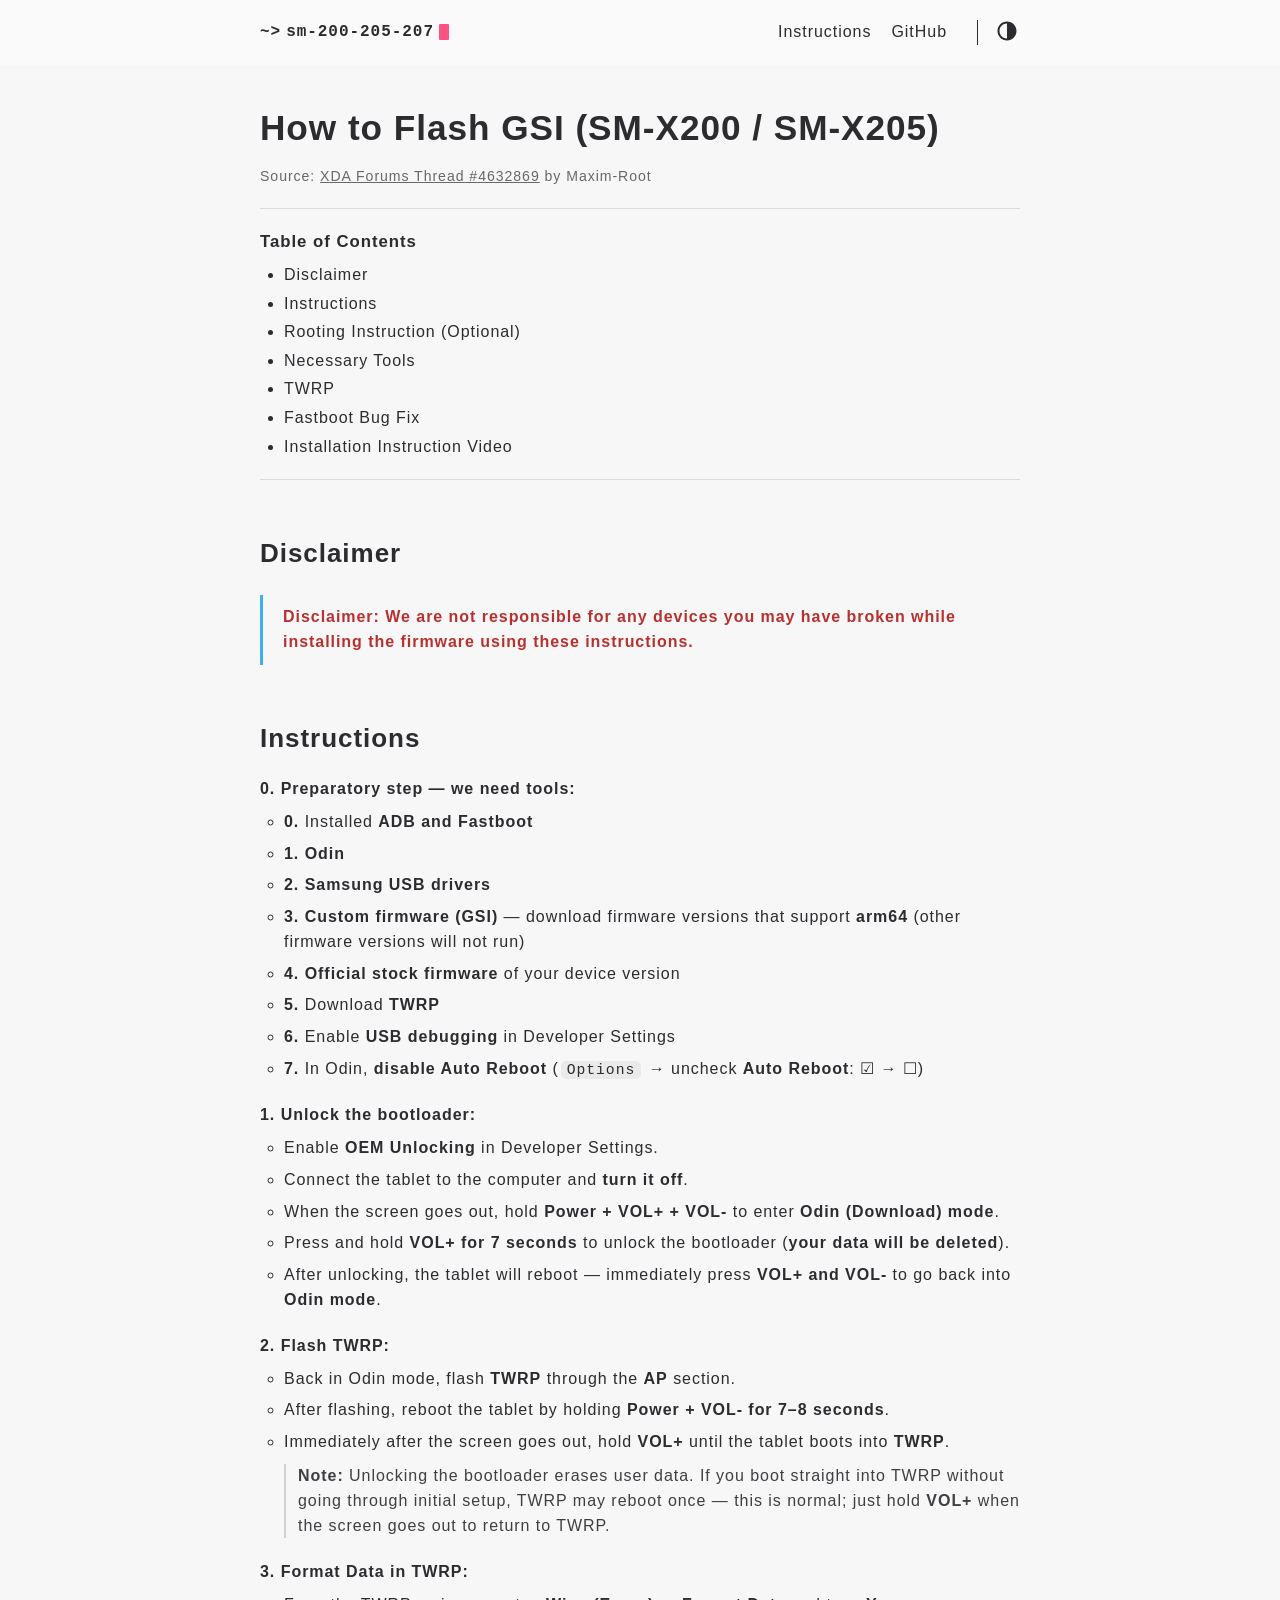
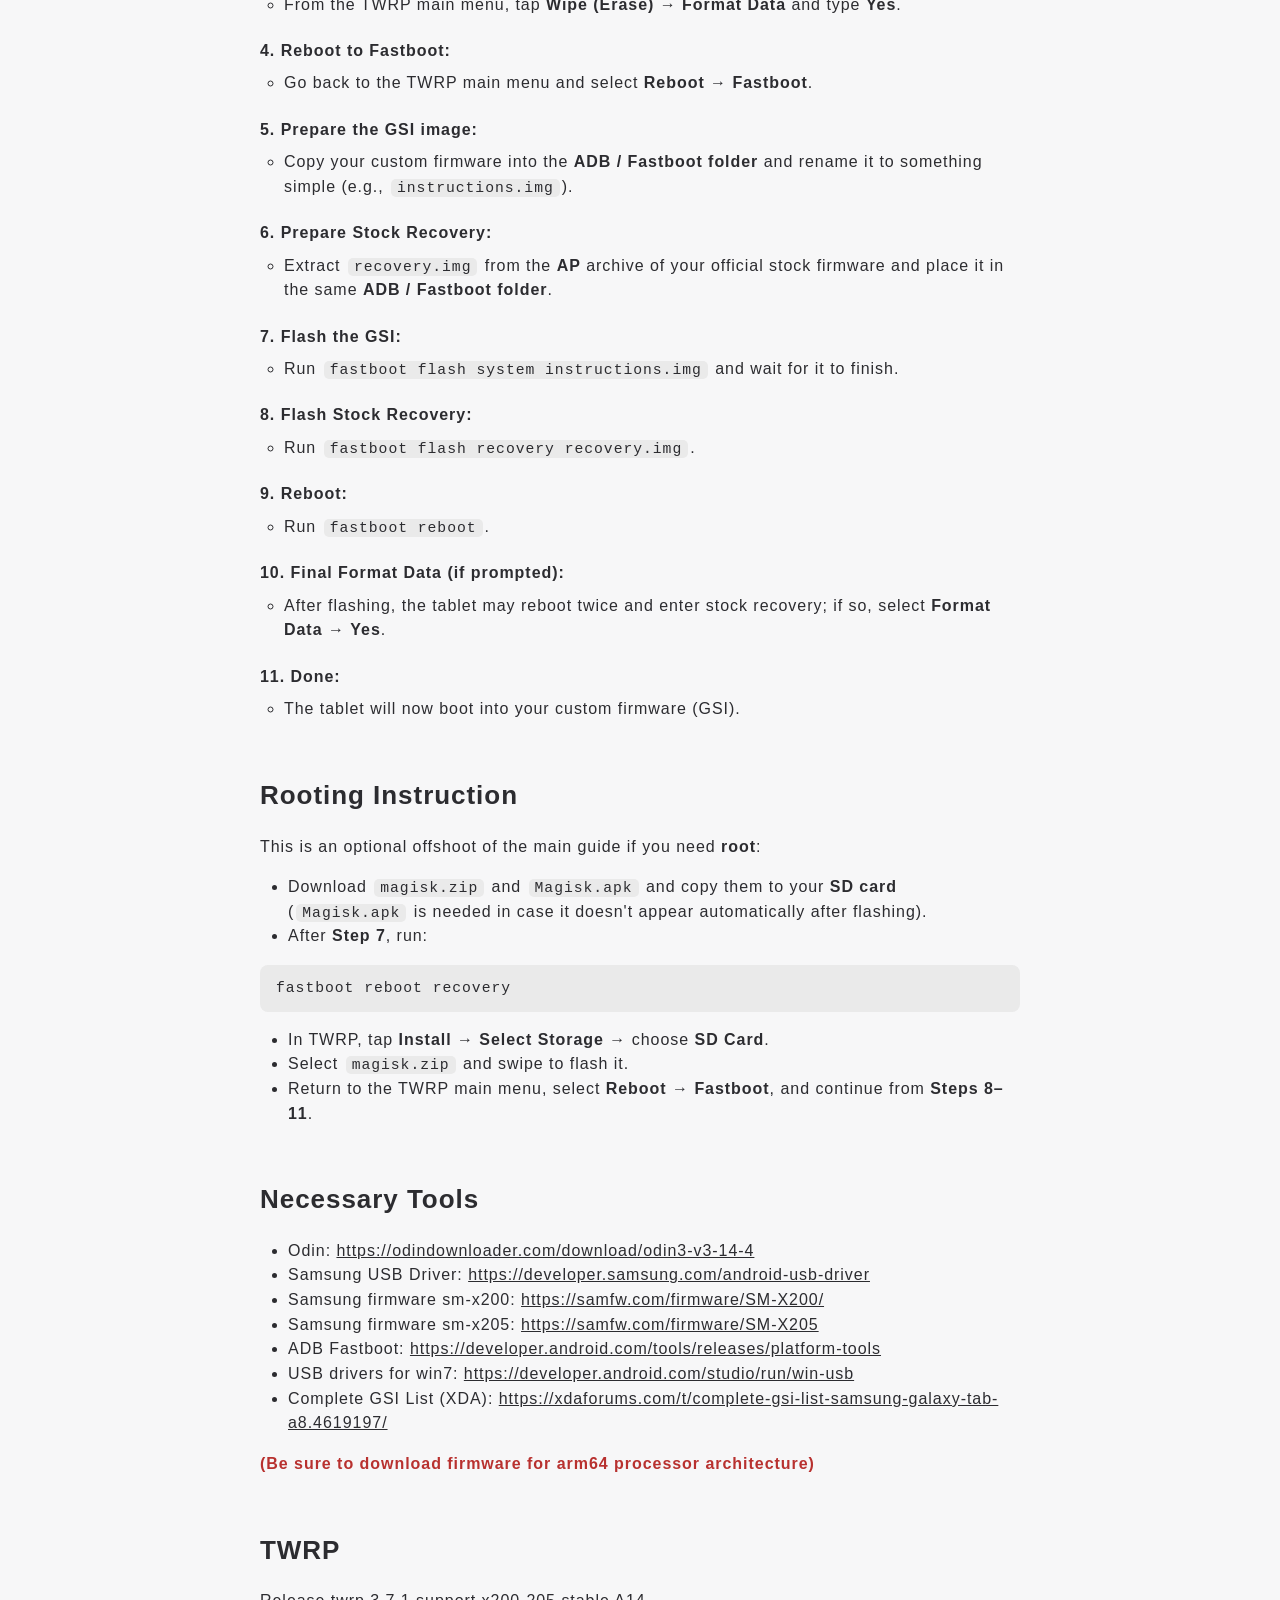
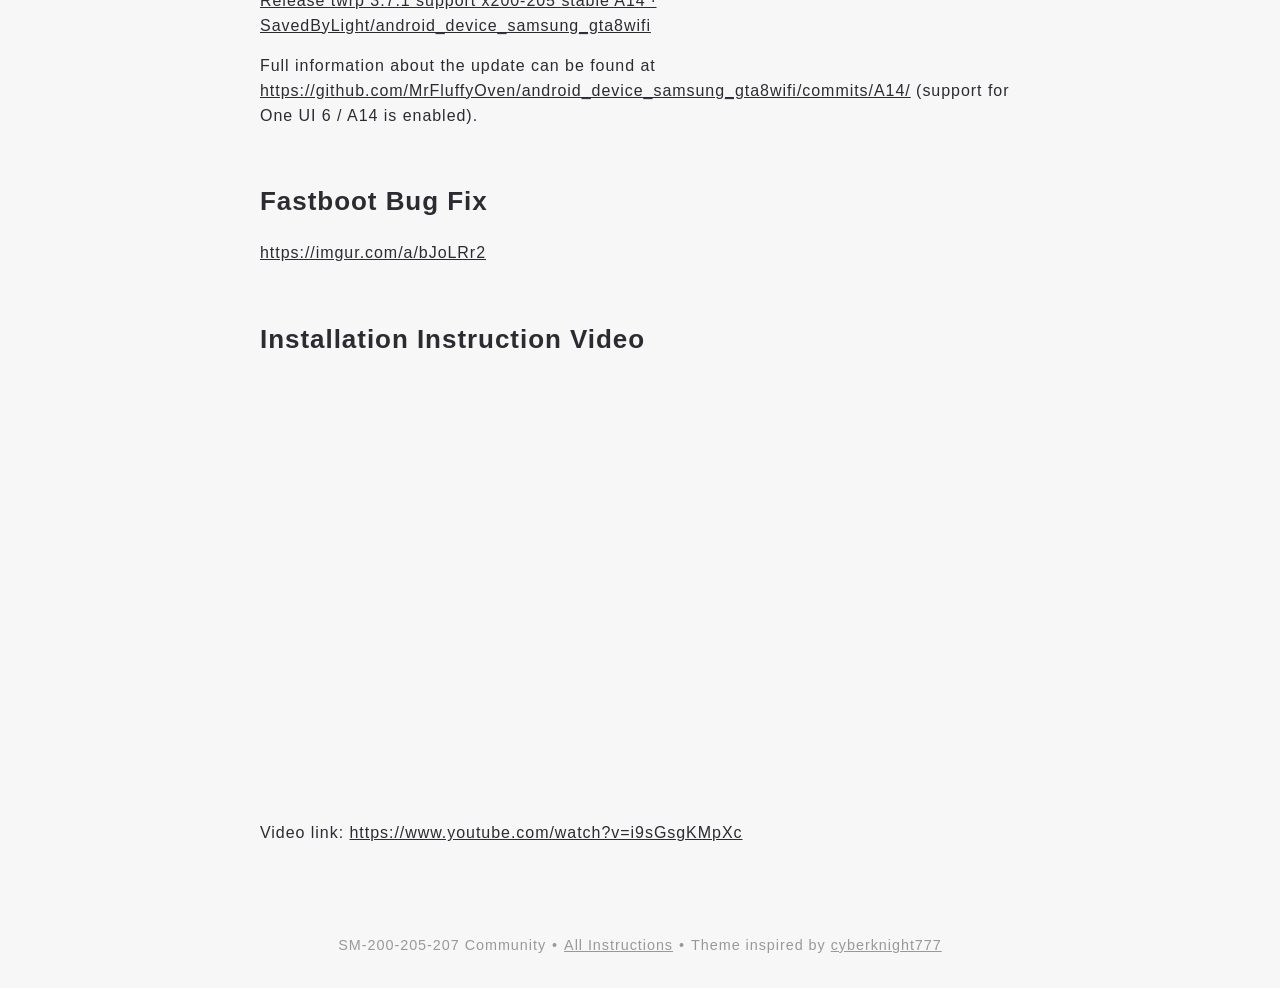
==== commit 7b6fecb9: "Use inherited muted color for bold text and cache-bust style.css" ====
--- a/instructions/how-to-flash-gsi/index.html
+++ b/instructions/how-to-flash-gsi/index.html
@@ -8,7 +8,7 @@
     <meta name="description" content="Instructions on how to install GSI on Samsung Galaxy Tab A8 (SM-X200 / SM-X205)." />
     <title>How to Flash GSI (SM-X200 / SM-X205) :: SM-200-205-207</title>
     <link rel="icon" type="image/svg+xml" href="data:image/svg+xml,%3Csvg xmlns='http://www.w3.org/2000/svg' viewBox='0 0 32 32'%3E%3Crect width='32' height='32' rx='6' fill='%231b1c1d'/%3E%3Ctext x='50%25' y='55%25' dominant-baseline='middle' text-anchor='middle' font-family='monospace' font-size='16' font-weight='bold' fill='%23fe5186'%3E~%3E%3C/text%3E%3C/svg%3E" />
-    <link rel="stylesheet" href="../../assets/css/style.css" />
+    <link rel="stylesheet" href="../../assets/css/style.css?v=3" />
     <script src="../../assets/js/main.js"></script>
   </head>
   <body>
--- a/assets/css/style.css
+++ b/assets/css/style.css
@@ -25,8 +25,8 @@
   display: flex;
   min-height: 100vh;
   flex-direction: column;
-  background-color: #fff;
-  color: #222;
+  background-color: #f7f7f8;
+  color: #2c2c30;
 }
 
 @media (prefers-color-scheme: dark) {
@@ -42,8 +42,8 @@
 }
 
 [data-theme="light"] body {
-  background-color: #fff;
-  color: #222;
+  background-color: #f7f7f8;
+  color: #2c2c30;
 }
 
 /* Scrollbar */
@@ -84,23 +84,27 @@
 }
 
 em, i, strong, b {
-  color: #000;
+  color: inherit;
+}
+
+strong, b {
+  font-weight: 600;
 }
 
 @media (prefers-color-scheme: dark) {
-  em, i, strong, b { color: #fff; }
+  em, i, strong, b { color: inherit; }
 }
 [data-theme="dark"] em,
 [data-theme="dark"] i,
 [data-theme="dark"] strong,
 [data-theme="dark"] b {
-  color: #fff;
+  color: inherit;
 }
 [data-theme="light"] em,
 [data-theme="light"] i,
 [data-theme="light"] strong,
 [data-theme="light"] b {
-  color: #000;
+  color: inherit;
 }
 
 .disclaimer-text {
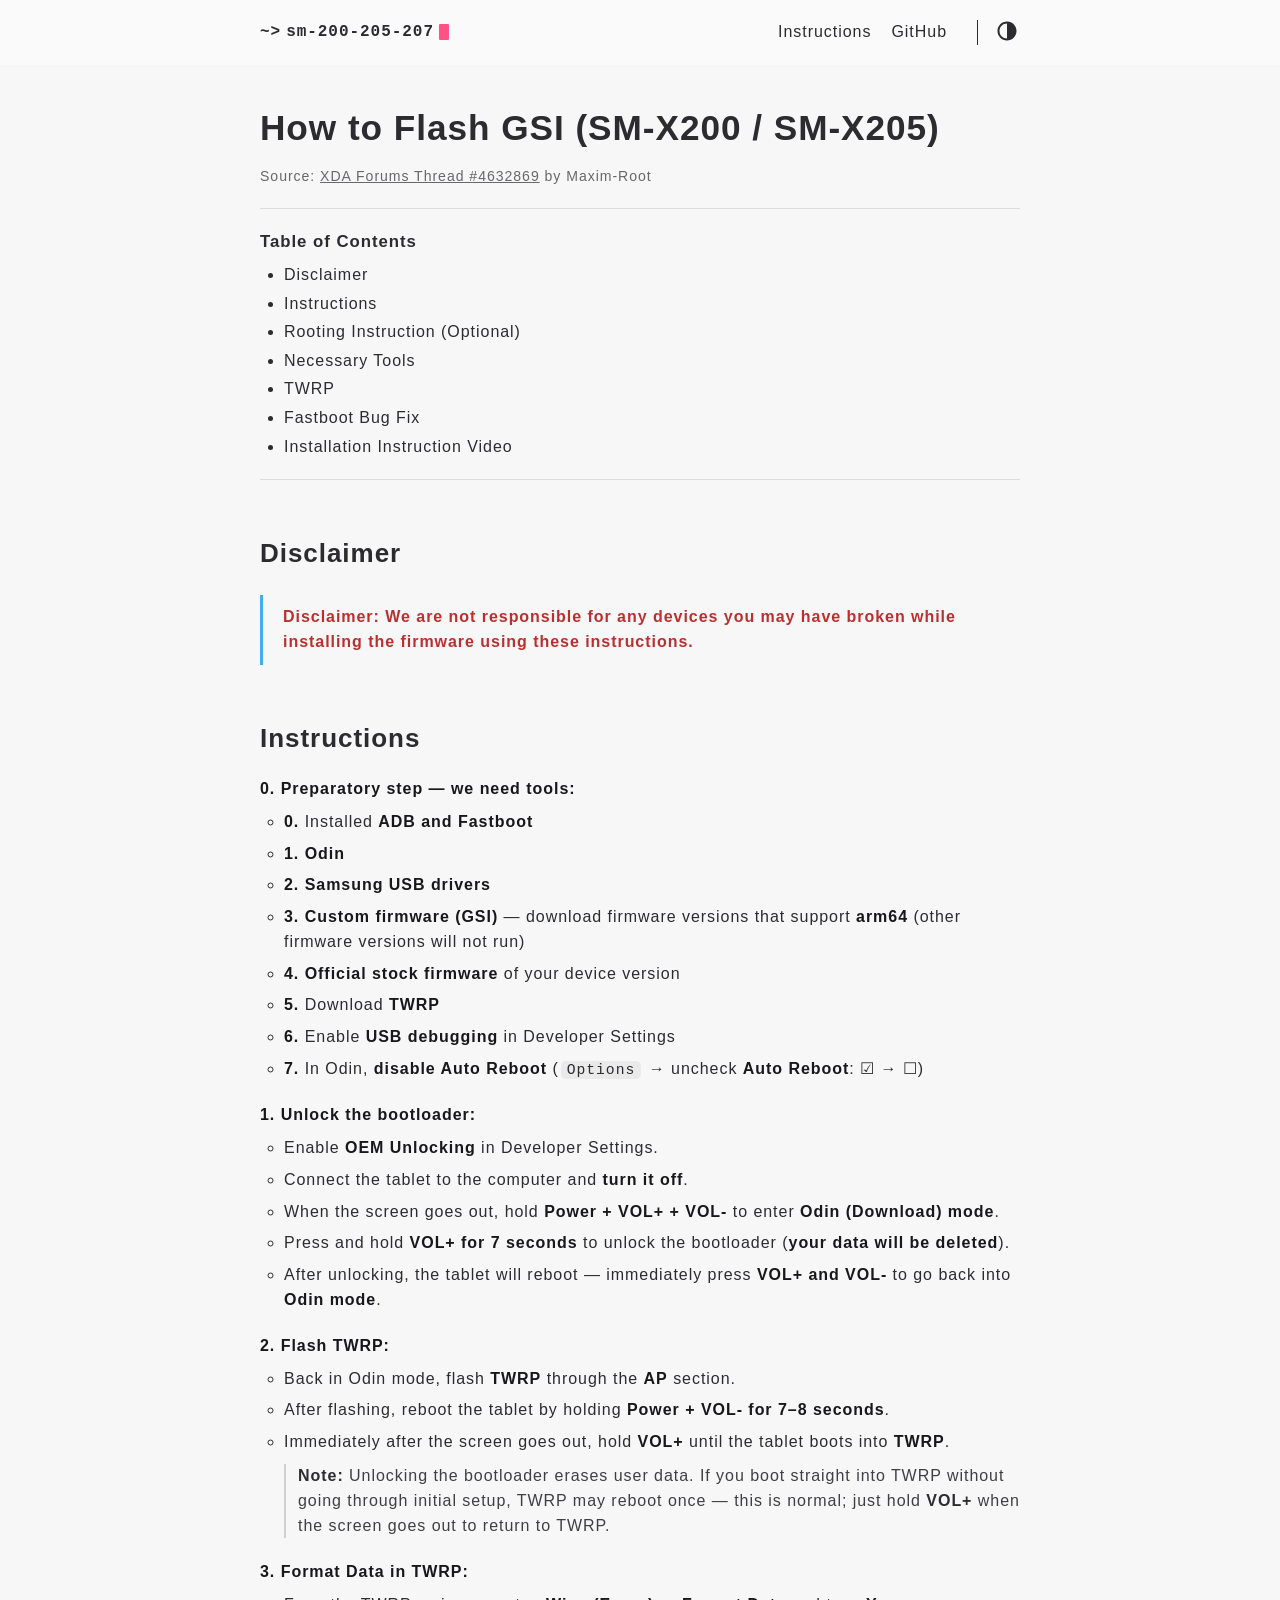
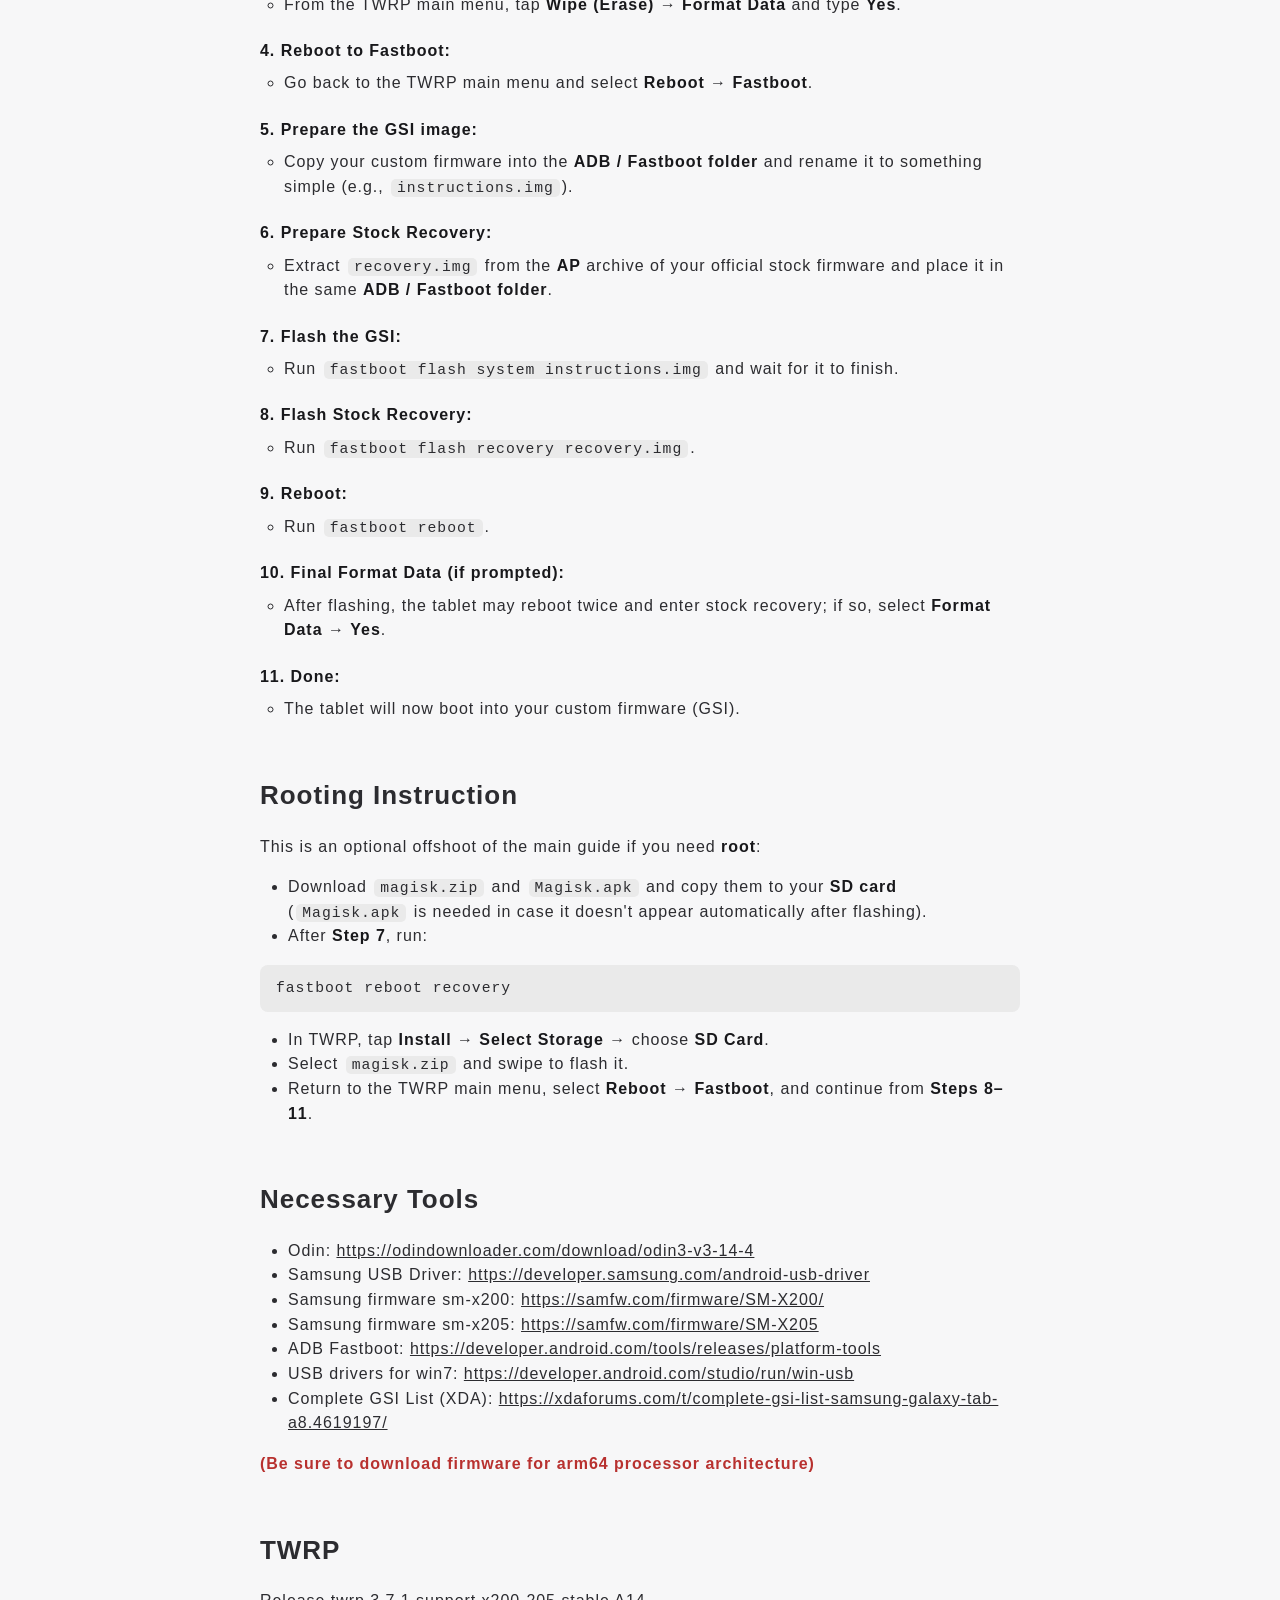
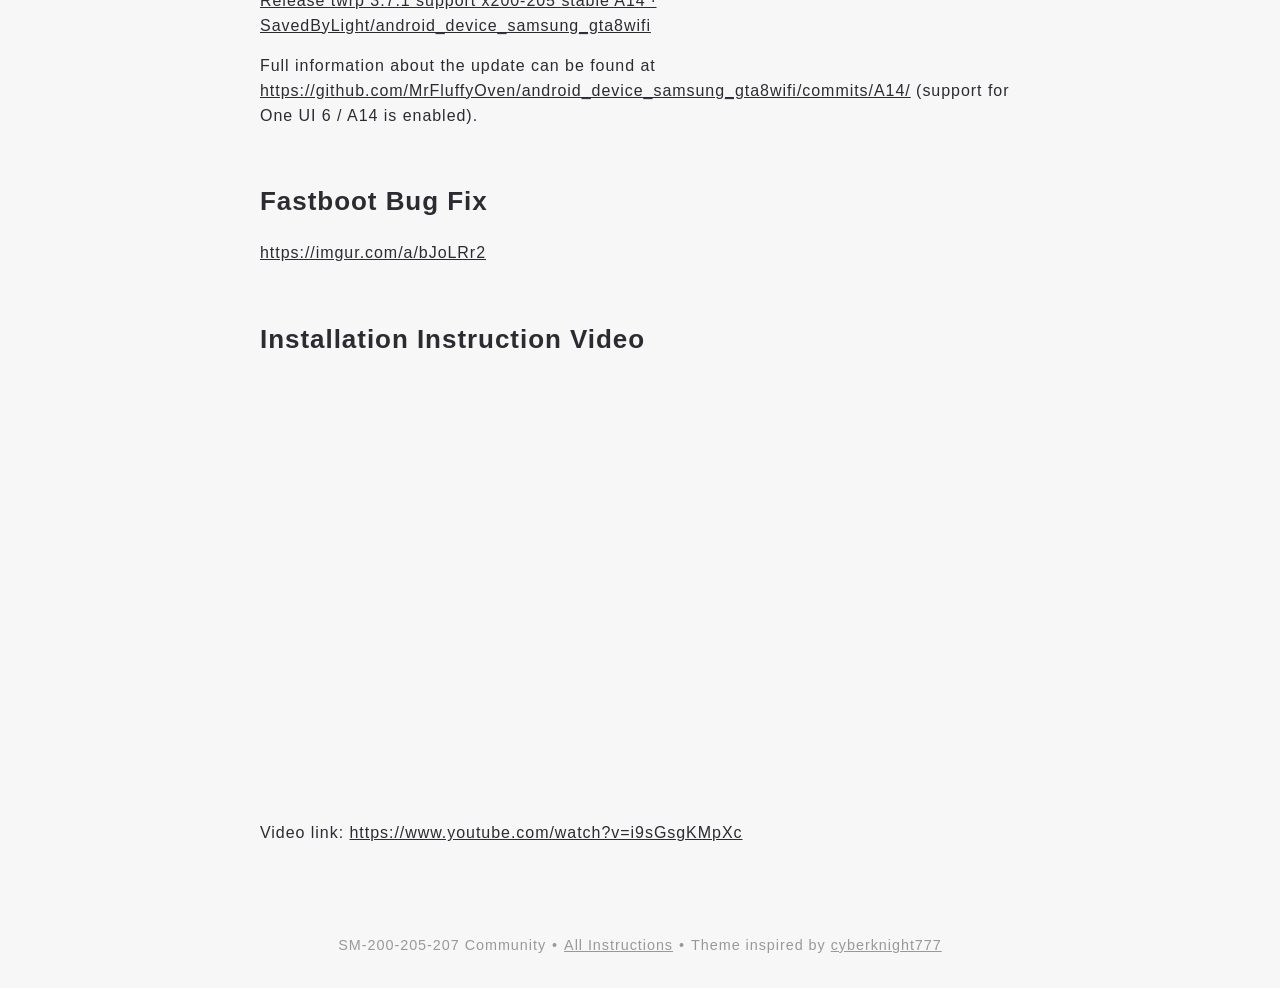
==== commit c71d5f91: "Set soft off-white (#c4c4ce) for bold highlights and bump CSS cache v4" ====
--- a/instructions/how-to-flash-gsi/index.html
+++ b/instructions/how-to-flash-gsi/index.html
@@ -8,7 +8,7 @@
     <meta name="description" content="Instructions on how to install GSI on Samsung Galaxy Tab A8 (SM-X200 / SM-X205)." />
     <title>How to Flash GSI (SM-X200 / SM-X205) :: SM-200-205-207</title>
     <link rel="icon" type="image/svg+xml" href="data:image/svg+xml,%3Csvg xmlns='http://www.w3.org/2000/svg' viewBox='0 0 32 32'%3E%3Crect width='32' height='32' rx='6' fill='%231b1c1d'/%3E%3Ctext x='50%25' y='55%25' dominant-baseline='middle' text-anchor='middle' font-family='monospace' font-size='16' font-weight='bold' fill='%23fe5186'%3E~%3E%3C/text%3E%3C/svg%3E" />
-    <link rel="stylesheet" href="../../assets/css/style.css?v=3" />
+    <link rel="stylesheet" href="../../assets/css/style.css?v=4" />
     <script src="../../assets/js/main.js"></script>
   </head>
   <body>
--- a/assets/css/style.css
+++ b/assets/css/style.css
@@ -92,19 +92,19 @@
 }
 
 @media (prefers-color-scheme: dark) {
-  em, i, strong, b { color: inherit; }
+  em, i, strong, b { color: #c4c4ce; }
 }
 [data-theme="dark"] em,
 [data-theme="dark"] i,
 [data-theme="dark"] strong,
 [data-theme="dark"] b {
-  color: inherit;
+  color: #c4c4ce;
 }
 [data-theme="light"] em,
 [data-theme="light"] i,
 [data-theme="light"] strong,
 [data-theme="light"] b {
-  color: inherit;
+  color: #18181b;
 }
 
 .disclaimer-text {
